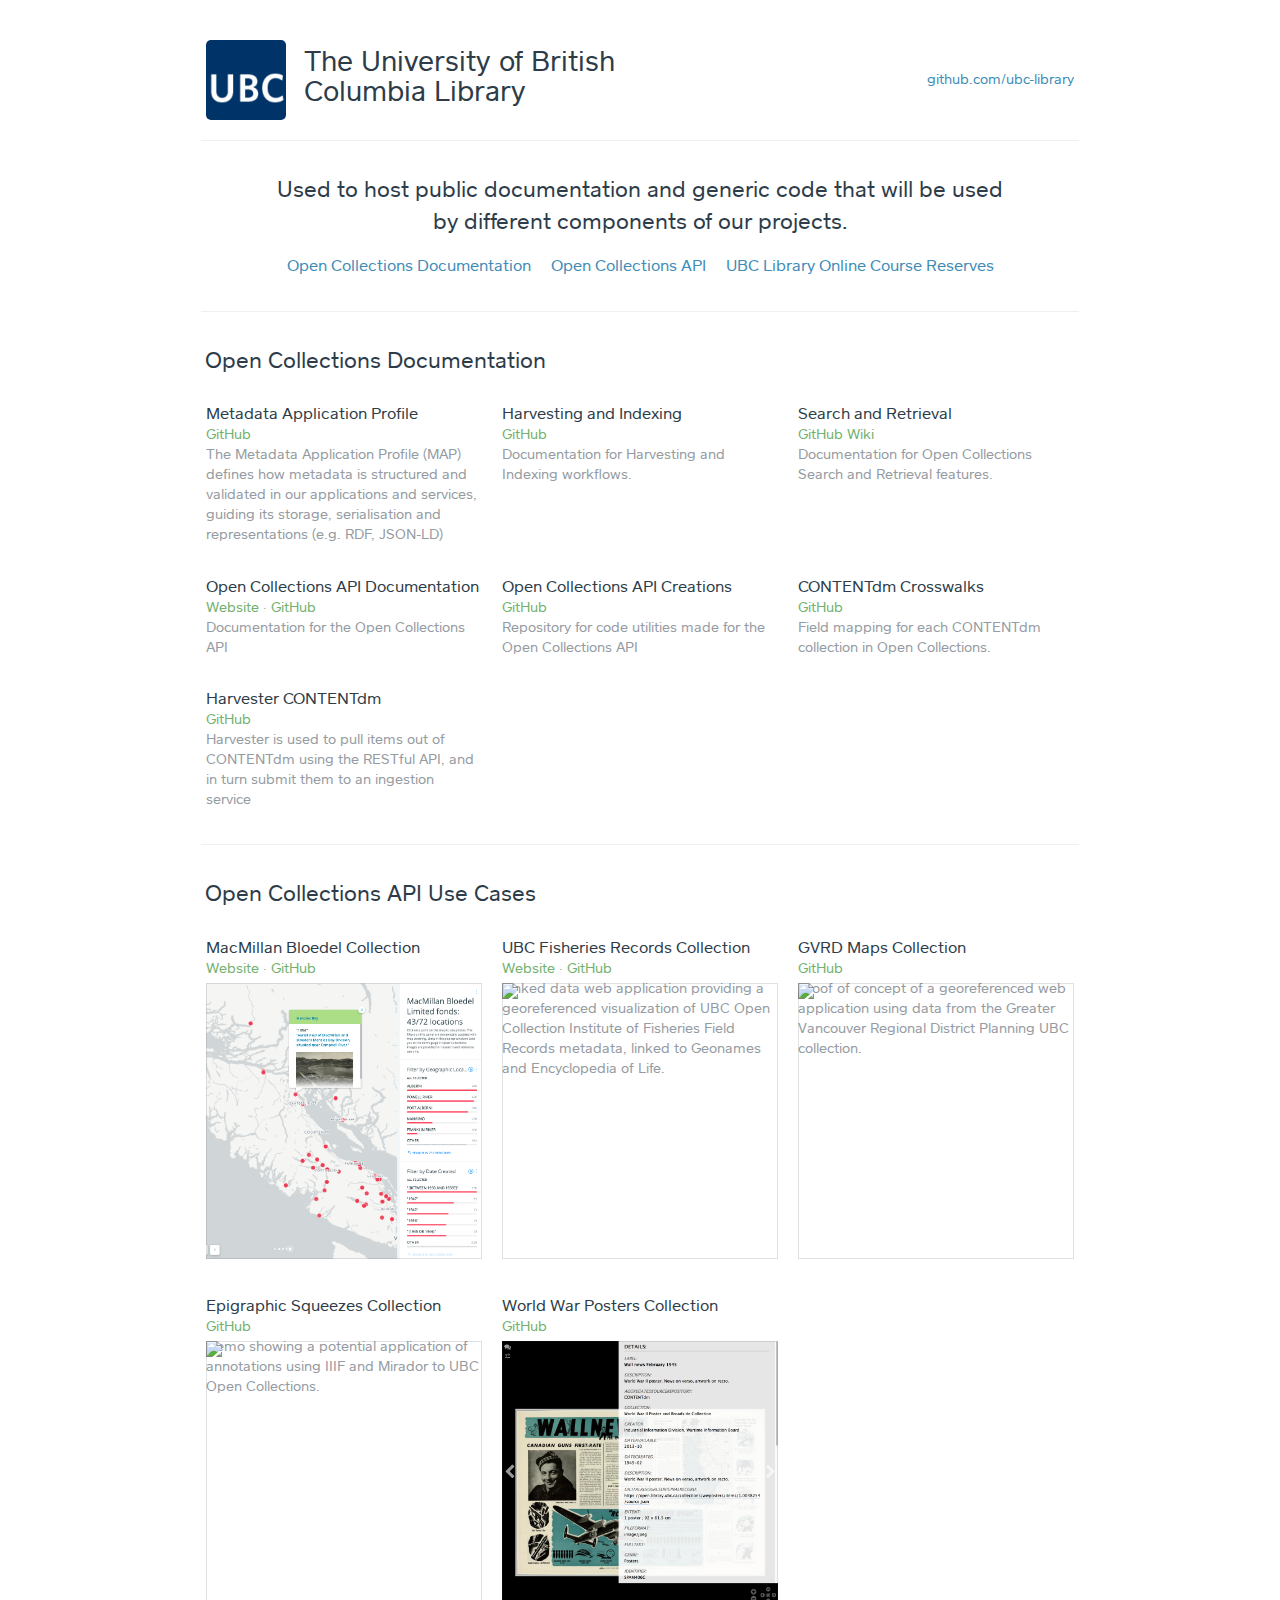
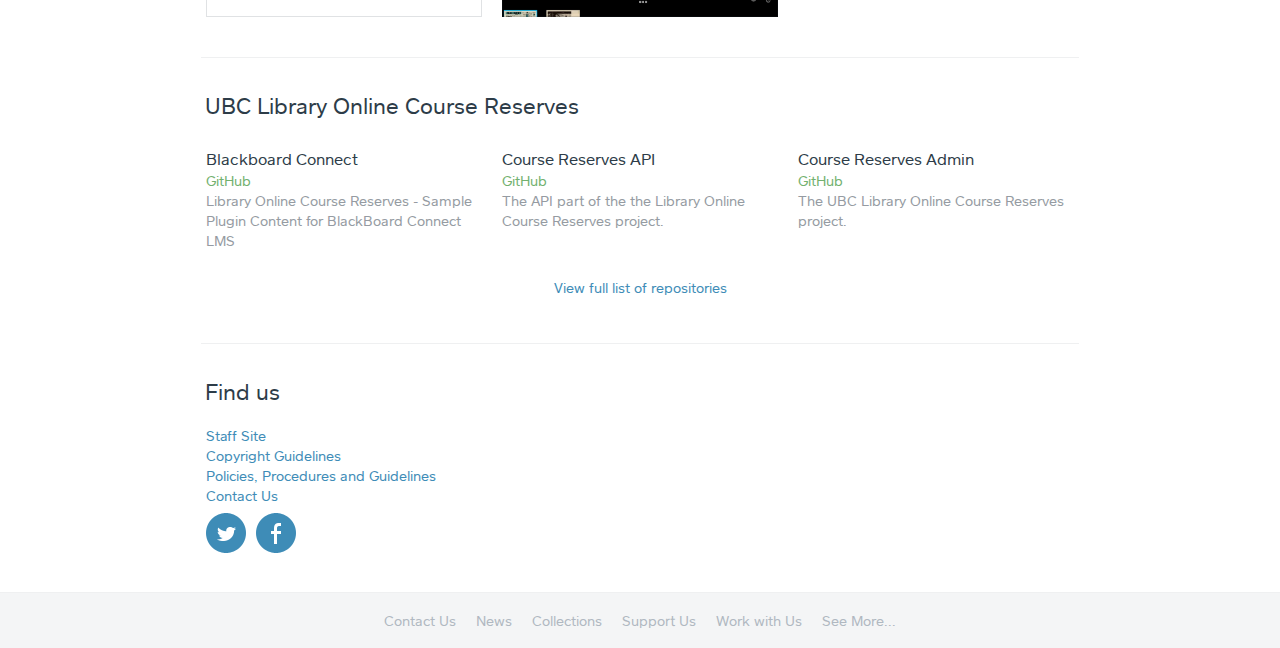
==== index.html @ 0a6aee3f "update github wiki" ====
<!DOCTYPE html>
<!-- Style from https://github.com/square/square.github.io -->
<html>
  <head>
    <meta charset="utf-8">
    <title>The University of British Columbia Library</title>
    <meta name="viewport" content="width=device-width, initial-scale=1.0, minimum-scale=1.0, maximum-scale=1.0">

    <link href="/assets/base.css" media="screen" rel="stylesheet" type="text/css" />
    <link rel="shortcut icon" href="/assets/public/favicon.ico" />

    <script src="/assets/modernizr.js" type="text/javascript"></script>
  </head>
  <body>
    <div class="wrapper">
      <div class="profile">
        <section class="profile-masthead" id="masthead">
          <header class="profile-logo">
            <div class="profile-logo-image">
              <img alt="UBC logo " src="/images/logo.png" />
            </div>
            <div class="profile-name">
              <h1>The University of British Columbia Library</h1>
            </div>
          </header>
          <aside class="profile-summary">
            <div class="summary-location summary-module">
              <a href="https://github.com/ubc-library">github.com/ubc-library</a>
            </div>
          </aside>
        </section>

        <section class="profile-content" id="content">

          <div class="profile-description">
            <p>Used to host public documentation and generic code that will be used by different components of our projects.</p>
          </div>

          <article class="profile-menu" id="menu">
            <nav class="menu-navigation">
              <ul class="menu-navigation-list">
                <li class="menu-navigation-list-item"><a href="#oc_docs">Open Collections Documentation</a></li>
                <li class="menu-navigation-list-item"><a href="#oc_api">Open Collections API</a></li>
                <li class="menu-navigation-list-item"><a href="#course_reserv">UBC Library Online Course Reserves</a></li>
              </ul>
            </nav>

            <div id="oc_docs" class="menu-category">
              <h3 class="menu-category-name">Open Collections Documentation</h3>
              <ol class="menu-category-list">
              <li class="menu-item">
                <div class="menu-item-info">
                  <h4 class="menu-item-name">Metadata Application Profile</h4>
                  <span class="menu-item-price"><a href="https://github.com/ubc-library/metadata-application-profile" target="_blank">GitHub</a></span>
                  <p class="menu-item-description">The Metadata Application Profile (MAP) defines how metadata is structured and validated in our applications and services, guiding its storage, serialisation and representations (e.g. RDF, JSON-LD)</p>
                </div>
              </li>
              <li class="menu-item">
                <div class="menu-item-info">
                  <h4 class="menu-item-name">Harvesting and Indexing</h4>
                  <span class="menu-item-price"><a href="https://github.com/ubc-library/open-collections-harvesting-indexing-docs" target="_blank">GitHub</a></span>
                  <p class="menu-item-description">Documentation for Harvesting and Indexing workflows.</p>
                </div>
              </li>
              <li class="menu-item">
                <div class="menu-item-info">
                  <h4 class="menu-item-name">Search and Retrieval</h4>
                  <span class="menu-item-price"><a href="https://github.com/ubc-library/open-collections-search-retrieval-docs/wiki" target="_blank">GitHub Wiki</a></span>
                  <p class="menu-item-description">Documentation for Open Collections Search and Retrieval features.</p>
                </div>
                </li>
                <li class="menu-item">
                  <div class="menu-item-info">
                    <h4 class="menu-item-name">Open Collections API Documentation</h4>
                    <span class="menu-item-price"><a href="https://open.library.ubc.ca/docs" target="_blank">Website</a> &middot; <a href="https://github.com/ubc-library/docs-open-collections-api" target="_blank">GitHub</a></span>
                    <p class="menu-item-description">Documentation for the Open Collections API</p>
                  </div>
                </li>
                <li class="menu-item">
                  <div class="menu-item-info">
                    <h4 class="menu-item-name">Open Collections API Creations</h4>
                    <span class="menu-item-price"><a href="https://github.com/ubc-library/open-collections-api-creations" target="_blank">GitHub</a></span>
                    <p class="menu-item-description">Repository for code utilities made for the Open Collections API</p>
                  </div>
                </li>
                <li class="menu-item">
                  <div class="menu-item-info">
                    <h4 class="menu-item-name">CONTENTdm Crosswalks</h4>
                    <span class="menu-item-price"><a href="https://github.com/ubc-library/harvester-contentdm-crosswalks" target="_blank">GitHub</a></span>
                    <p class="menu-item-description">Field mapping for each CONTENTdm collection in Open Collections.</p>
                  </div>
                  </li>
                <li class="menu-item">
                  <div class="menu-item-info">
                    <h4 class="menu-item-name">Harvester CONTENTdm</h4>
                    <span class="menu-item-price"><a href="https://github.com/ubc-library/harvester-contentdm" target="_blank">GitHub</a></span>
                    <p class="menu-item-description">Harvester is used to pull items out of CONTENTdm using the RESTful API, and in turn submit them to an ingestion service</p>
                  </div>
                  </li>
              </ol>
            </div>
            <div id="oc_api" class="menu-category">
              <h3 class="menu-category-name">Open Collections API Use Cases</h3>
              <ol class="menu-category-list has-images">
                <li class="menu-item">
                  <div class="menu-item-info">
                    <h4 class="menu-item-name">MacMillan Bloedel Collection</h4>
                    <span class="menu-item-price"><a href="https://carolamigo.carto.com/builder/881d9644-0439-4131-ad92-c16bcb1e2608/embed" target="_blank">Website</a> &middot; <a href="https://github.com/ubc-library/open-collections-api-case-macmillan" target="_blank">GitHub</a></span>
                    <p class="menu-item-description">Linked data web application providing a georeferenced visualization of UBC Open Collection MacMillan Bloedel metadata, linked to Geonames.</p>
                  </div>
                  <div class="menu-item-image has-meta-content">
                      <img src="/images/macmillan.png" />
                  </div>
                </li>
                <li class="menu-item">
                  <div class="menu-item-info">
                    <h4 class="menu-item-name">UBC Fisheries Records Collection</h4>
                    <span class="menu-item-price"><a href="https://carolamigo.carto.com/builder/df748d01-2fc8-424b-ae46-dfd834b200a0/embed" target="_blank">Website</a> &middot; <a href="https://github.com/ubc-library/open-collections-api-case-fisheries" target="_blank">GitHub</a></span>
                    <p class="menu-item-description">Linked data web application providing a georeferenced visualization of UBC Open Collection Institute of Fisheries Field Records metadata, linked to Geonames and Encyclopedia of Life.</p>
                  </div>
                    <div class="menu-item-image has-meta-content">
                        <img src="/images/fisheries.png" />
                    </div>
                </li>
                <li class="menu-item">
                  <div class="menu-item-info">
                    <h4 class="menu-item-name">GVRD Maps Collection</h4>
                    <span class="menu-item-price"><a href="https://github.com/ubc-library/open-collections-api-case-gvrd_maps" target="_blank">GitHub</a></span>
                    <p class="menu-item-description">Proof of concept of a georeferenced web application using data from the Greater Vancouver Regional District Planning UBC collection.</p>
                  </div>
                  <div class="menu-item-image has-meta-content">
                      <img src="/images/gvrd_maps.png" />
                  </div>
                </li>
                <li class="menu-item">
                  <div class="menu-item-info">
                    <h4 class="menu-item-name">Epigraphic Squeezes Collection</h4>
                    <span class="menu-item-price"><a href="https://github.com/ubc-library/open-collections-api-case-epigraphic" target="_blank">GitHub</a></span>
                    <p class="menu-item-description">Demo showing a potential application of annotations using IIIF and Mirador to UBC Open Collections.</p>
                  </div>
                  <div class="menu-item-image has-meta-content">
                      <img src="/images/epigraphic.png" />
                  </div>
                </li>
                <li class="menu-item">
                  <div class="menu-item-info">
                    <h4 class="menu-item-name">World War Posters Collection</h4>
                    <span class="menu-item-price"><a href="https://github.com/ubc-library/open-collections-api-case-wwposters" target="_blank">GitHub</a></span>
                    <p class="menu-item-description">Demo integrating the collections from World Digital Library (which contains collections from Library of Congress, British Library, among others), University of Washington and University of British Columbia, using IIIF and Mirador viewer.</p>
                  </div>
                  <div class="menu-item-image has-meta-content">
                      <img src="/images/mirador_WW_02.png" />
                  </div>
                </li>
              </ol>
            </div>
            <div id="course_reserv" class="menu-category">
              <h3 class="menu-category-name">UBC Library Online Course Reserves</h3>
              <ol class="menu-category-list">
              <li class="menu-item">
                <div class="menu-item-info">
                  <h4 class="menu-item-name">Blackboard Connect</h4>
                  <span class="menu-item-price"><a href="https://github.com/ubc-library/course-reserves-blackboard-connect" target="_blank">GitHub</a></span>
                  <p class="menu-item-description">Library Online Course Reserves - Sample Plugin Content for BlackBoard Connect LMS</p>
                </div>
              </li>
              <li class="menu-item">
                <div class="menu-item-info">
                  <h4 class="menu-item-name">Course Reserves API</h4>
                  <span class="menu-item-price"><a href="https://github.com/ubc-library/course-reserves-api" target="_blank">GitHub</a></span>
                  <p class="menu-item-description">The API part of the the Library Online Course Reserves project.</p>
                </div>
              </li>
              <li class="menu-item">
                <div class="menu-item-info">
                  <h4 class="menu-item-name">Course Reserves Admin</h4>
                  <span class="menu-item-price"><a href="https://github.com/ubc-library/course-reserves-admin" target="_blank">GitHub</a></span>
                  <p class="menu-item-description">The UBC Library Online Course Reserves project.</p>
                </div>
              </li>
              </ol>
            </div>

            <a id="btn-view-full-menu" class="btn-view-full-menu" href="https://github.com/ubc-library">View full list of repositories</a>
          </article>

          <section class="profile-modules" id="modules">
            <ul class='twitter-columns'>
                <li class="profile-module">
                <h2 class="module-name">Find us</h2>
                <ul class="module-list">
                  <li><a href="https://confluence.it.ubc.ca/display/LIBRARY">Staff Site</a></li>
  			          <li><a href="http://copyright.ubc.ca/">Copyright Guidelines</a></li>
  			          <li><a href="http://about.library.ubc.ca/policies/">Policies, Procedures and Guidelines</a></li>
  			          <li><a href="http://about.library.ubc.ca/contact-us/">Contact Us</a></li>
                  <li class="module-social">
                    <a href="http://twitter.com/ubclibrary" target="_blank"><i class="icon-twitter"></i></a>
                    <a href="http://www.facebook.com/#!/UBCLibrary" target="_blank"><i class="icon-facebook"></i></a>
                  </li>
                </ul>
              </li>
            </ul>
          </section>
        </section>
      </div>
    </div>

    <footer class="footer">
      <nav class="footer-navigation">
        <ul class="footer-navigation-list">
          <li class="footer-navigation-item"><a href="http://about.library.ubc.ca/contact-us/">Contact Us</a></li>
          <li class="footer-navigation-item"><a href="http://about.library.ubc.ca/news/">News</a></li>
          <li class="footer-navigation-item"><a href="http://collections.library.ubc.ca">Collections</a></li>
          <li class="footer-navigation-item"><a href="http://support.library.ubc.ca">Support Us</a></li>
          <li class="footer-navigation-item"><a href="http://about.library.ubc.ca/work-with-us/">Work with Us</a></li>
          <li class="footer-navigation-item"><a href="http://about.library.ubc.ca/" class="track">See More...</a></li>
        </ul>
      </nav>
    </footer>

    <script type="text/javascript">
      if(window == window.top) document.body.style.display = "block"; else window.top.location = window.location;

      var _gaq = _gaq || [];
      _gaq.push(['_setAccount', 'UA-40704740-1']);
      _gaq.push(['_trackPageview']);

      (function() {
        var ga = document.createElement('script'); ga.type = 'text/javascript'; ga.async = true;
        ga.src = ('https:' == document.location.protocol ? 'https://ssl' : 'http://www') + '.google-analytics.com/ga.js';
        var s = document.getElementsByTagName('script')[0]; s.parentNode.insertBefore(ga, s);
      })();

    </script>
  </body>
</html>
---- assets/base.css ----
html,body,div,span,applet,object,iframe,h1,h2,h3,h4,h5,h6,p,blockquote,pre,a,abbr,acronym,address,big,cite,code,del,dfn,em,img,ins,kbd,q,s,samp,small,strike,strong,sub,sup,tt,var,b,u,i,center,dl,dt,dd,ol,ul,li,fieldset,form,label,legend,table,caption,tbody,tfoot,thead,tr,th,td,article,aside,canvas,details,embed,figure,figcaption,footer,header,hgroup,menu,nav,output,ruby,section,summary,time,mark,audio,video{margin:0;padding:0;border:0;font:inherit;font-size:100%;vertical-align:baseline}html{line-height:1}ol,ul{list-style:none}table{border-collapse:collapse;border-spacing:0}caption,th,td{text-align:left;font-weight:normal;vertical-align:middle}q,blockquote{quotes:none}q:before,q:after,blockquote:before,blockquote:after{content:"";content:none}a img{border:0}article,aside,details,figcaption,figure,footer,header,hgroup,menu,nav,section,summary{display:block}@font-face{font-family:"SQMarket";src:url("/fonts/sqmarket-bold.eot");src:url("/fonts/sqmarket-bold.eot?#iefix") format("eot"),url("/fonts/sqmarket-bold.woff") format("woff"),url("/fonts/sqmarket-bold.ttf") format("truetype");font-weight:500;font-style:normal}@font-face{font-family:"SQMarket";src:url("/fonts/sqmarket-bold.eot");src:url("/fonts/sqmarket-bold.eot?#iefix") format("eot"),url("/fonts/sqmarket-bold.woff") format("woff"),url("/fonts/sqmarket-bold.ttf") format("truetype");font-weight:bold;font-style:normal}@font-face{font-family:"SQMarket";src:url("/fonts/sqmarket-bolditalic.eot");src:url("/fonts/sqmarket-bolditalic.eot?#iefix") format("eot"),url("/fonts/sqmarket-bolditalic.woff") format("woff"),url("/fonts/sqmarket-bolditalic.ttf") format("truetype");font-weight:500;font-style:italic}@font-face{font-family:"SQMarket";src:url("/fonts/sqmarket-bolditalic.eot");src:url("/fonts/sqmarket-bolditalic.eot?#iefix") format("eot"),url("/fonts/sqmarket-bolditalic.woff") format("woff"),url("/fonts/sqmarket-bolditalic.ttf") format("truetype");font-weight:bold;font-style:italic}@font-face{font-family:"SQMarket";src:url("/fonts/sqmarket-light.eot");src:url("/fonts/sqmarket-light.eot?#iefix") format("eot"),url("/fonts/sqmarket-light.woff") format("woff"),url("/fonts/sqmarket-light.ttf") format("truetype");font-weight:200;font-style:normal}@font-face{font-family:"SQMarket";src:url("/fonts/sqmarket-lightitalic.eot");src:url("/fonts/sqmarket-lightitalic.eot?#iefix") format("eot"),url("/fonts/sqmarket-lightitalic.woff") format("woff"),url("/fonts/sqmarket-lightitalic.ttf") format("truetype");font-weight:200;font-style:italic}@font-face{font-family:"SQMarket";src:url("/fonts/sqmarket-medium.eot");src:url("/fonts/sqmarket-medium.eot?#iefix") format("eot"),url("/fonts/sqmarket-medium.woff") format("woff"),url("/fonts/sqmarket-medium.ttf") format("truetype");font-weight:400;font-style:normal}@font-face{font-family:"SQMarket";src:url("/fonts/sqmarket-mediumitalic.eot");src:url("/fonts/sqmarket-mediumitalic.eot?#iefix") format("eot"),url("/fonts/sqmarket-mediumitalic.woff") format("woff"),url("/fonts/sqmarket-mediumitalic.ttf") format("truetype");font-weight:400;font-style:italic}@font-face{font-family:"SQMarket";src:url("/fonts/sqmarket-regular.eot");src:url("/fonts/sqmarket-regular.eot?#iefix") format("eot"),url("/fonts/sqmarket-regular.woff") format("woff"),url("/fonts/sqmarket-regular.ttf") format("truetype");font-weight:300;font-style:normal}@font-face{font-family:"SQMarket";src:url("/fonts/sqmarket-regular.eot");src:url("/fonts/sqmarket-regular.eot?#iefix") format("eot"),url("/fonts/sqmarket-regular.woff") format("woff"),url("/fonts/sqmarket-regular.ttf") format("truetype");font-weight:normal;font-style:normal}@font-face{font-family:"SQMarket";src:url("/fonts/sqmarket-regularitalic.eot");src:url("/fonts/sqmarket-regularitalic.eot?#iefix") format("eot"),url("/fonts/sqmarket-regularitalic.woff") format("woff"),url("/fonts/sqmarket-regularitalic.ttf") format("truetype");font-weight:300;font-style:italic}@font-face{font-family:"SQMarket";src:url("/fonts/sqmarket-regularitalic.eot");src:url("/fonts/sqmarket-regularitalic.eot?#iefix") format("eot"),url("/fonts/sqmarket-regularitalic.woff") format("woff"),url("/fonts/sqmarket-regularitalic.ttf") format("truetype");font-weight:normal;font-style:italic}.directory-icons-sprite,.logo:after,.logo h1,.search-field:before,.focus .search-field:before,.half .search-location-button,.half .search-location-button:hover,.half .search-location-button:focus,.full .search-location-button,.full .search-location-button.location-expanded:hover,.full .search-location-button.location-expanded:focus,.full .search-location-button.location-on,.search-swap-button,.navigation-picture,.navigation-picture:hover,.navigation-picture:focus,.navigation-picture:active,.icon-square-footer,.icon-mobile-merchant,.icon-left-arrow,.icon-right-arrow{background:url(/assets/sprites/directory-icons-sprite.png) no-repeat}.profile-icons-sprite,.icon-twitter,.icon-facebook,.reward-punch-card:before,.reward-cash:before,.reward-percent:before,.icon-image-previous,.icon-image-next,.profile-image-dot,.profile-image-dot:hover,.profile-image-dot:focus,.profile-image-dot.current{background:url(/assets/sprites/profile-icons-sprite.png) no-repeat}*{-webkit-box-sizing:border-box;-moz-box-sizing:border-box;box-sizing:border-box}html{background:#f4f5f6;height:100%;min-width:320px}body{background:#fff;*zoom:1;color:#2d3c48;font:14px "SQMarket","Helvetica Neue",sans-serif;line-height:20px;width:100%;-webkit-font-smoothing:antialiased}body:before,body:after{content:"";display:table}body:after{clear:both;display:none}body.modal{overflow-y:hidden}a{color:#3e8cb7;text-decoration:none}button,input,textarea{font:inherit}p{margin:0}.header{background:#f8f8f8;-webkit-box-shadow:0 1px rgba(45,60,72,0.1);-moz-box-shadow:0 1px rgba(45,60,72,0.1);box-shadow:0 1px rgba(45,60,72,0.1);padding:10px;position:relative;width:100%;z-index:2}.logo{height:30px;position:relative;vertical-align:top;width:30px}.logo:after{background-position:0 0;height:26px;width:84px;content:"";position:absolute;left:38px;top:6px}.logo h1{background-position:0 -116px;height:30px;width:30px;height:30px;overflow:hidden;text-indent:-99999em}.wrapper{font-size:1.14286em;line-height:1.25em;background-position:center top;background-repeat:repeat-y;height:100%;margin:0 auto;min-height:511px}.footer{background:#f4f5f6;border-top:1px solid #eff0f1;width:100%}.footer-navigation{color:#b0b8c1;margin:0 auto;padding-top:1.35714em;padding-bottom:1.14286em;text-align:center}.icon-square-footer{background-position:0 -146px;height:23px;width:23px;display:inline-block;margin-bottom:.35714em;position:relative}.footer-navigation-item{display:inline-block;margin-left:16px;position:relative}.footer-navigation-item:before{position:absolute;left:-12px}.footer-navigation-item:first-child{margin-left:0}.footer-navigation-item a{color:#b0b8c1;-webkit-transition:color .3s ease;-moz-transition:color .3s ease;-o-transition:color .3s ease;transition:color .3s ease}.footer-navigation-item a:hover{color:#3e8cb7}.copyright{white-space:nowrap}.hidden{display:none;border:0}::-moz-selection{background:#cdd0d4;text-shadow:none}::selection{background:#cdd0d4;text-shadow:none}@-webkit-viewport{width:device-width}@-moz-viewport{width:device-width}@-ms-viewport{width:device-width}@-o-viewport{width:device-width}@viewport{width:device-width}.logo h1,.icon-twitter,.icon-facebook{display:inline-block;vertical-align:middle}.menu-category-name,.homepage-section-name,.module-name{font-size:1.57143em;line-height:1.18182em;color:#2d3c48;font-weight:300;position:relative;left:-1px}.icon-twitter{background-position:0 -42px;height:40px;width:40px}.icon-facebook{background-position:0 -82px;height:40px;width:40px}.icon-gplus{background: url('/images/gplus.png') no-repeat;height: 40px;width: 40px;display: inline-block;vertical-align: middle;}.profile{font-size:.875em;line-height:1.42857em}.profile-content{*zoom:1;clear:both;position:relative}.profile-content:before,.profile-content:after{content:"";display:table}.profile-content:after{clear:both}.profile-masthead{float:left;padding-top:2.85714em;padding-bottom:.92857em;width:100%}.profile-logo{*zoom:1;min-height:80px;position:relative}.profile-logo:before,.profile-logo:after{content:"";display:table}.profile-logo:after{clear:both}.profile-logo img{-webkit-border-radius:5px;-moz-border-radius:5px;-ms-border-radius:5px;-o-border-radius:5px;border-radius:5px;display:inline-block;height:80px;text-decoration:none;vertical-align:middle;width:80px}.profile-logo [data-picture]{float:left}.profile-logo-image{float:left;height:80px;margin-bottom:.5em;margin-left:auto;margin-right:auto;width:80px}.profile-name{font-size:2em;line-height:2.57143em;-webkit-box-orient:vertical;-moz-box-orient:vertical;-ms-box-orient:vertical;box-orient:vertical;-webkit-box-pack:center;-moz-box-pack:center;-ms-box-pack:center;box-pack:center;display:-webkit-box;display:-moz-box;display:-ms-box;display:box;font-weight:300;min-height:2.57143em;margin-left:98px;margin-top:.03571em}.profile-name h1{line-height:1.07143em;display:inline-block;vertical-align:middle}.profile-summary{text-align:right}.profile-summary address{overflow:hidden;text-transform:capitalize}.profile-summary ul{list-style:none;margin:0;padding:0}.profile-summary .address-state{text-transform:uppercase}.summary-module{overflow:hidden}.summary-module:first-child{margin-top:0}.summary-module a{display:block}.summary-distance{display:inline-block;text-transform:lowercase}.summary-address{display:inline;text-transform:none}.summary-module .summary-address span{white-space:nowrap}.summary-hours a{white-space:nowrap}.summary-phone{color:#959ba2}.address-street{text-transform:capitalize}.address-city{text-transform:capitalize}.address-state{text-transform:uppercase}.profile-image{-webkit-user-select:none;-moz-user-select:none;user-select:none}.profile-image:hover ~ .profile-image-dots{opacity:1;-webkit-transition:opacity .3s ease;-moz-transition:opacity .3s ease;-o-transition:opacity .3s ease;transition:opacity .3s ease}.profile-content>.profile-image{background-color:#676e75;margin-bottom:2.35714em;overflow:hidden;position:relative;text-align:center;width:100%}.profile-content>.profile-image.swipe{visibility:hidden}.profile-content>.profile-image:before{-webkit-box-shadow:inset 0 0 0 1px rgba(45,60,72,0.15);-moz-box-shadow:inset 0 0 0 1px rgba(45,60,72,0.15);box-shadow:inset 0 0 0 1px rgba(45,60,72,0.15);content:"";pointer-events:none;position:absolute;left:0;top:0;z-index:1}.profile-content>.profile-image img{display:block;max-width:100%}.ie .profile-content>.profile-image img{width:100%}.profile-image ~ .profile-description:before{content:none;display:none}.profile-image-wrapper{line-height:0;display:block;letter-spacing:-0.3em;-webkit-transition:-webkit-transform .3s ease;-moz-transition:-moz-transform .3s ease;-o-transition:-o-transform .3s ease;transition:transform .3s ease;-webkit-user-select:none;-moz-user-select:none;user-select:none;white-space:nowrap}.swipe .profile-image-wrapper{overflow:hidden;position:relative}.merchant-image{display:inline-block;letter-spacing:normal;position:relative;-webkit-user-select:none;-moz-user-select:none;user-select:none;width:100%}.swipe .merchant-image{float:left}.merchant-image:first-child:before{content:none;display:none}.merchant-image:before{-webkit-box-shadow:inset 1px 0 rgba(45,60,72,0.15);-moz-box-shadow:inset 1px 0 rgba(45,60,72,0.15);box-shadow:inset 1px 0 rgba(45,60,72,0.15);content:"";height:100%;position:absolute;top:0;left:0;width:1px}.profile-image-controls{opacity:0;-webkit-transition:opacity .3s ease;-moz-transition:opacity .3s ease;-o-transition:opacity .3s ease;transition:opacity .3s ease}.profile-image:hover .profile-image-controls,.profile-image.hover .profile-image-controls{opacity:1;-webkit-transition:opacity .3s ease;-moz-transition:opacity .3s ease;-o-transition:opacity .3s ease;transition:opacity .3s ease}.profile-image-pagination{cursor:pointer;position:absolute;top:0;width:61px;z-index:3}.profile-image-next{right:0}.profile-image-previous{left:0}.icon-image-previous{background-position:0 -234px;height:44px;width:25px;position:absolute;left:18px}.icon-image-next{background-position:0 -190px;height:44px;width:25px;position:absolute;right:18px}.profile-image-dots{letter-spacing:-0.3em;margin-top:-4.07143em;opacity:0;pointer-events:none;position:absolute;text-align:center;-webkit-transition:opacity .3s ease;-moz-transition:opacity .3s ease;-o-transition:opacity .3s ease;transition:opacity .3s ease;-webkit-user-select:none;-moz-user-select:none;user-select:none;width:100%}.profile-image-dots:hover{opacity:1;-webkit-transition:opacity .3s ease;-moz-transition:opacity .3s ease;-o-transition:opacity .3s ease;transition:opacity .3s ease}.profile-image-dots li{display:inline-block;letter-spacing:normal}.profile-image-dot{background-position:0 -287px;height:9px;width:9px;cursor:pointer;display:inline-block;margin-left:3px;pointer-events:auto}.profile-image-dot:hover,.profile-image-dot:focus,.profile-image-dot.current{background-position:0 -296px;height:9px;width:9px}.profile-description{padding-bottom:.64286em;text-align:center}.profile-description:before{border-top:1px solid #eff0f1;content:"";display:block;margin:0 -5px;padding-top:2.35714em;position:relative}.profile-description p{font-size:1.57143em;line-height:1.45455em;font-weight:300;margin:0 auto}.menu-navigation{margin-top:.5em;margin-bottom:1.28571em;text-align:center}.menu-navigation-list{margin:0 auto}.menu-navigation-list-item{font-size:1.14286em;line-height:1.5em;display:inline-block;margin-left:16px;position:relative}.menu-navigation-list-item:first-child{margin-left:0}.menu-navigation-list-item:first-child:before{content:""}.menu-category{*zoom:1;position:relative}.menu-category:before,.menu-category:after{content:"";display:table}.menu-category:after{clear:both}.menu-category:first-of-type:only-child{margin-top:1.64286em}.menu-category:first-of-type:only-child:before{padding-bottom:2.5em}.menu-category:first-of-type:not(:only-child){padding-top:3em}.menu-category:first-of-type:before{border-top:1px solid #eff0f1;content:"";display:block;margin:0 -5px;padding-bottom:.64286em;position:relative;top:-27px}.menu-category:only-child{margin-top:-0.5em;padding-bottom:.92857em}.menu-category:not(:first-of-type):before{border-top:1px solid #eff0f1;content:"";display:block;margin:0 -5px;padding-bottom:2.57143em;position:relative}.menu-category:not(:only-of-type){padding-bottom:.92857em}.menu-category.hide{display:none}.menu-category-list{float:left;width:100%}.menu-category-list:first-of-type{margin-top:-0.28571em}.menu-category-list:first-of-type.has-images{margin-top:.71429em}.menu-category-list:last-of-type:not(:only-child){margin-bottom:1.5em}.menu-category-list:last-of-type:not(:only-child).has-images{margin-bottom:1.85714em}.menu-category-list.has-images+.menu-category-list{margin-top:.35714em}.menu-category:only-child .menu-category-list:first-child{margin-top:-1.28571em}.menu-category-name,.homepage-section-name{margin-bottom:.14286em}.menu-item{margin-top:2.14286em;position:relative}.menu-item:hover .menu-item-image:before,.menu-item:hover .menu-item-image img{opacity:.7}.menu-item:hover .has-meta-content:before,.menu-item:hover .has-meta-content img{opacity:0}.menu-item-image:before{-webkit-box-shadow:inset 0 0 0 1px rgba(45,60,72,0.15);-moz-box-shadow:inset 0 0 0 1px rgba(45,60,72,0.15);box-shadow:inset 0 0 0 1px rgba(45,60,72,0.15);content:"";position:absolute;top:46px;width:100%;z-index:1}.menu-item-image img{max-width:100%;position:absolute;top:46px;-webkit-transition:opacity .3s ease;-moz-transition:opacity .3s ease;-o-transition:opacity .3s ease;transition:opacity .3s ease}.menu-item-image.image-error:before{background:#f2f2f2 url(/assets/public/broken-image.png) center 51% no-repeat;-webkit-border-radius:0;-moz-border-radius:0;-ms-border-radius:0;-o-border-radius:0;border-radius:0}.menu-item-info{width:100%}.has-images .menu-item:hover .menu-item-info{height:276px;top:0}.menu-item-name{font-size:1.14286em;line-height:1.25em;margin-top:.07143em;margin-bottom:.07143em;overflow:hidden;text-overflow:ellipsis;width:100%}.has-images .menu-item:hover .menu-item-name{white-space:normal}.has-images .menu-item-name+.menu-item-description,.has-images .menu-item-name+.business-info-address,.has-images .menu-item-name+.business-bio{text-overflow:ellipsis}.has-images .menu-item:hover .menu-item-name+.menu-item-description,.has-images .menu-item:hover .menu-item-name+.business-info-address,.has-images .menu-item:hover .menu-item-name+.business-bio{white-space:normal}.menu-item-description,.business-info-address,.business-bio{color:#959ba2}.has-images .menu-item-description,.has-images .business-info-address,.has-images .business-bio{overflow:hidden}.menu-item-price{color:#72b16e;display:block}.menu-item-variations .menu-item-price{display:inline-block}.has-images .menu-item:hover .menu-item-price{display:inline-block}.menu-item-price-range{color:#72b16e}.menu-item-price a,.menu-item-price-range a{color:#72b16e}.menu-item-variations{margin-top:.21429em}.has-images .menu-item-variations{overflow:hidden}.has-images .menu-item:hover .menu-item-variations{display:block;margin-top:0}.menu-item-variations+.menu-item-description,.menu-item-variations+.business-info-address,.menu-item-variations+.business-bio{margin-top:.14286em}.menu-item-variation{color:#959ba2;font-style:italic}.btn-view-full-menu{background:0;border:0;color:#3e8cb7;cursor:pointer;display:block;font-size:14px;margin-bottom:-2.95em;padding-top:2.64286em;padding-bottom:2.28571em;position:relative;top:-3.1em;text-align:center;width:100%;-webkit-font-smoothing:antialiased}.profile-modules{padding-top:.71429em}.profile-modules:before{border-top:1px solid #eff0f1;content:"";display:block;margin:0 -5px;padding-top:2.57143em;position:relative}.profile-module{padding-bottom:2.42857em}.profile-module:before{border-top:1px solid #eff0f1;content:"";display:block;margin:0 -5px;padding-top:2.57143em;position:relative}.profile-module:first-child:before{display:none}.twitter-columns .profile-module:nth-child(2):before{display:none}.module-name{font-weight:300}.module-list{*zoom:1;margin-top:1.5em}.module-list:before,.module-list:after{content:"";display:table}.module-list:after{clear:both}.module-list+.module-list{margin-top:0}.module-list-with-description{margin-top:1.71429em}.module-list-with-description li:not(:last-child){margin-bottom:1.35714em}.module-list-with-image{margin-top:1.71429em}.module-list-with-image li{*zoom:1;margin-bottom:.35714em}.module-list-with-image li:before,.module-list-with-image li:after{content:"";display:table}.module-list-with-image li:after{clear:both}.module-author-name{color:#959ba2}.module-thumbnail{float:left;margin:0 10px 10px 0}.module-column:last-child{text-align:right;white-space:nowrap}.module-column time{display:block}.module-hours{color:#959ba2}.module-hours-today{color:#2d3c48}.module-social{margin-top:.42857em;margin-bottom:.35714em}.module-social a:first-child{margin-right:6px}.twitter-columns .module-twitter{padding-top:0}.twitter-timeline{margin-top:1.28571em}@-moz-document url-prefix(){.profile-name{display:block}}@media only screen and (max-width:29.9375em){body{-webkit-text-size-adjust:100%;-moz-text-size-adjust:100%;-ms-text-size-adjust:100%;text-size-adjust:100%}body:after{content:"xsmall"}.header{display:table}.logo{display:table-cell;padding-right:15px}.logo:after{display:none}.wrapper{*zoom:1;max-width:276px;_width:276px;padding:0;margin-left:auto;margin-right:auto}.wrapper:after{content:"";display:table;clear:both}.footer-navigation{width:19.78571em}.profile-module{width:100%;float:left;margin-right:37.03704%;display:inline}.profile-masthead{padding-top:1.42857em;padding-bottom:1.14286em}.profile-logo-image{float:none;margin-top:.07143em;margin-bottom:1.21429em}.profile-name{line-height:0;margin-left:0;min-height:0;text-align:center}.profile-name h1{vertical-align:bottom}.profile-summary{margin-top:.07143em;text-align:left}.profile-summary address p{display:inline-block}.summary-module{width:100%;float:left;margin-right:37.03704%;display:inline;margin-top:.14286em;text-align:center}.summary-module:first-child{margin-top:0}.summary-locality{display:none}.summary-distance{color:#959ba2;display:block;pointer-events:none}.summary-address .separator{display:none}.profile-content>.profile-image{min-height:135px}.profile-content>.profile-image{margin-top:1.28571em;margin-bottom:1.21429em}.profile-content>.profile-image:before{height:136px;width:276px}.profile-image-pagination{display:none}.profile-image-dots{margin-top:-0.85714em;margin-bottom:.07143em;margin-left:0;opacity:1;position:relative;left:0}.profile-image-dot:hover,.profile-image-dot:focus,.profile-image-dot.current{background:url(/assets/sprites/profile-icons-hidpi-sprite.png) no-repeat;background-position:0 -278px;background-size:42px auto;height:9px;width:9px}.profile-description{padding-top:1.28571em;padding-bottom:.67857em}.profile-description:before{padding-top:2.5em}.profile-description p{width:100%}.profile-description p{font-size:1.14286em;line-height:1.5em}.profile-menu{margin-top:.64286em}.menu-navigation{margin-top:-0.07143em}.menu-navigation-list{width:100%}.menu-navigation-list-item{font-size:1em;line-height:1.57143em}.menu-category:first-of-type:only-child:before{top:0}.menu-category-list:first-of-type.has-images{margin-top:.5em}.menu-category-name,.homepage-section-name{margin-bottom:.14286em}.menu-item{margin-top:1.42857em}.menu-item-image:before{display:none}.menu-item-image img{display:none}.menu-item-info{min-height:21px}.has-images .menu-item-info{position:relative}.has-images .menu-item:hover .menu-item-info{height:auto}.has-images .menu-item-name+.menu-item-description,.has-images .menu-item-name+.business-info-address,.has-images .menu-item-name+.business-bio{height:auto}.has-images .menu-item-name+.menu-item-description,.has-images .menu-item-name+.business-info-address,.has-images .menu-item-name+.business-bio{white-space:normal}.has-images .menu-item:hover .menu-item-name+.menu-item-description,.has-images .menu-item:hover .menu-item-name+.business-info-address,.has-images .menu-item:hover .menu-item-name+.business-bio{height:auto}.has-images .menu-item-description,.has-images .business-info-address,.has-images .business-bio{height:auto}.menu-item-price-range{display:none}.has-images .menu-item:hover .menu-item-variations{margin-top:.21429em}.btn-view-full-menu{padding-top:2.35714em}.profile-module{padding-top:1.42857em;padding-bottom:1em}.profile-module:first-child{padding-top:1.28571em}.profile-module:last-child{padding-bottom:2.5em}.module-column{width:42.1875%;float:left;margin-right:15.625%;display:inline}.module-column:nth-child(even){float:right;margin-right:0}.module-hours .module-column:first-of-type{width:26.73267%;float:left;margin-right:9.90099%;display:inline}.module-hours .module-column:last-of-type{width:63.36634%;float:left;margin-right:9.90099%;display:inline}.module-hours .module-column:last-of-type:last-child{float:right;margin-right:0}.twitter-columns .module-twitter{min-height:673px}.twitter-columns .module-twitter{min-width:276px}}@media screen and (min-width:30em) and (max-width:37.4375em){body{-webkit-text-size-adjust:100%;-moz-text-size-adjust:100%;-ms-text-size-adjust:100%;text-size-adjust:100%}body:after{content:"small"}.header{display:table}.logo{display:table-cell;padding-right:15px}.logo:after{display:none}.wrapper{*zoom:1;max-width:424px;_width:424px;padding:0;margin-left:auto;margin-right:auto}.wrapper:after{content:"";display:table;clear:both}.footer-navigation{width:30.35714em}.menu-item,.business{width:47.64151%;float:left;margin-right:4.71698%;display:inline}.has-images .menu-item,.has-images .business{margin-top:2.5em}.menu-item:nth-child(2n),.business:nth-child(2n){float:right;margin-right:0}.menu-item:nth-child(2n+1),.business:nth-child(2n+1){clear:both}.profile-module{width:100%;float:left;margin-right:22.22222%;display:inline}.profile-module:nth-child(even){float:right;margin-right:0}.twitter-columns .profile-module{width:100%;float:left;margin-right:22.22222%;display:inline}.profile-masthead{padding-top:1.42857em;padding-bottom:1.14286em}.profile-logo-image{float:none}.profile-logo-image{margin-top:.07143em;margin-bottom:1.21429em}.profile-name{margin-left:0}.profile-name{text-align:center}.profile-name{line-height:0;min-height:0}.profile-name h1{vertical-align:bottom}.profile-summary{margin-top:.07143em;text-align:left}.profile-summary address p{display:inline-block}.summary-module{width:100%;float:left;margin-right:37.03704%;display:inline;margin-top:.14286em;text-align:center}.summary-module:first-child{margin-top:0}.summary-locality{display:none}.summary-distance{color:#959ba2;display:block;pointer-events:none}.summary-address .separator{display:none}.profile-content>.profile-image{min-height:208px}.profile-content>.profile-image{margin-top:1.28571em;margin-bottom:1.21429em}.profile-content>.profile-image:before{height:208px}.profile-content>.profile-image:before{width:424px}.profile-image-pagination{display:none}.profile-image-dots{margin-top:-0.85714em;margin-bottom:.07143em;margin-left:0;opacity:1;position:relative;left:0}.profile-image-dot:hover,.profile-image-dot:focus,.profile-image-dot.current{background:url(/assets/sprites/profile-icons-hidpi-sprite.png) no-repeat;background-position:0 -278px;background-size:42px auto;height:9px;width:9px}.profile-description{padding-top:1.28571em;padding-bottom:.67857em}.profile-description:before{padding-top:2.5em}.profile-description p{width:100%}.profile-description p{font-size:1.14286em;line-height:1.5em}.profile-menu{margin-top:.64286em}.menu-navigation{margin-top:-0.14286em}.menu-navigation-list{width:100%}.menu-navigation-list-item{font-size:1em;line-height:1.57143em}.menu-category:first-of-type:only-child:before{top:-1px}.has-images .menu-item{height:249px}.has-images .menu-item{margin-top:2.48571em}.has-images .menu-item:nth-child(-n+2){margin-top:1.21429em}.menu-item-image:before{height:202px}.menu-item-info{min-height:40px}.has-images .menu-item-info{position:absolute}.has-images .menu-item:hover .menu-item-info.has-no-meta-content{height:43px}.has-images .menu-item:hover .menu-item-info.has-no-meta-content{overflow:hidden}.menu-item-name{white-space:nowrap}.has-images .menu-item-name+.menu-item-description,.has-images .menu-item-name+.business-info-address,.has-images .menu-item-name+.business-bio{height:20px}.has-images .menu-item-name+.menu-item-description,.has-images .menu-item-name+.business-info-address,.has-images .menu-item-name+.business-bio{white-space:nowrap}.has-images .menu-item:hover .menu-item-name+.menu-item-description,.has-images .menu-item:hover .menu-item-name+.business-info-address,.has-images .menu-item:hover .menu-item-name+.business-bio{height:202px}.has-images .menu-item-description,.has-images .business-info-address,.has-images .business-bio{height:202px}.has-images .menu-item-variations{display:none}.btn-view-full-menu{padding-top:2.71429em}.profile-module{padding-top:1.42857em;padding-bottom:1em}.profile-module:first-child{padding-top:0}.profile-module:last-child{padding-bottom:2.5em}.columns-3 .profile-module:nth-child(odd){clear:both}.module-column:first-child{width:27.27273%;float:left;margin-right:9.09091%;display:inline}.module-column:last-child{width:63.63636%;float:left;margin-right:9.09091%;display:inline;float:right;margin-right:0;#margin-left:-1em;display:inline}.twitter-columns .module-twitter{min-height:655px}.twitter-columns .module-twitter{min-width:424px}}@media screen and (min-width:37.5em) and (max-width:47.9375em){body:after{content:"medium"}.logo{display:inline-block}.wrapper{*zoom:1;max-width:572px;_width:572px;padding-left:0;padding-right:0;margin-left:auto;margin-right:auto}.wrapper:after{content:"";display:table;clear:both}.footer-navigation{width:40.85714em}.menu-item,.business{width:48.25175%;float:left;margin-right:3.4965%;display:inline}.has-images .menu-item,.has-images .business{margin-top:2.5em}.menu-item:nth-child(2n),.business:nth-child(2n){float:right;margin-right:0}.menu-item:nth-child(2n+1),.business:nth-child(2n+1){clear:both}.columns-1 .profile-module{width:100%;float:left;margin-right:16%;display:inline}.columns-1 .profile-module:nth-child(1n){float:right;margin-right:0}.columns-2 .profile-module{width:46.42857%;float:left;margin-right:7.14286%;display:inline}.columns-2 .profile-module:nth-child(even){float:right;margin-right:0}.columns-3 .profile-module{width:46.42857%;float:left;margin-right:7.14286%;display:inline}.columns-3 .profile-module:nth-child(even){float:right;margin-right:0}.columns-3 .profile-module .reward-punch-card,.columns-3 .profile-module .reward-first-visit{width:46.42857%;float:left;margin-right:7.14286%;display:inline}.columns-3 .profile-module .reward-punch-card:nth-child(2n),.columns-3 .profile-module .reward-first-visit:nth-child(2n){float:right;margin-right:0}.twitter-columns .profile-module{width:46.42857%;float:left;margin-right:7.14286%;display:inline}.twitter-columns .profile-module:nth-child(n+2){float:right;margin-right:0;#margin-left:-20px;display:inline}.profile-logo{width:48.25175%;float:left;margin-right:3.4965%;display:inline}.profile-summary{min-height:80px}.profile-summary{width:48.25175%;float:right;margin-right:0;#margin-left:-20px;display:inline;-webkit-box-orient:vertical;-moz-box-orient:vertical;-ms-box-orient:vertical;box-orient:vertical;-webkit-box-pack:center;-moz-box-pack:center;-ms-box-pack:center;box-pack:center;display:-webkit-box;display:-moz-box;display:-ms-box;display:box;float:none}.profile-summary address{line-height:1.28571em;margin-top:.28571em;margin-bottom:.21429em}.profile-content>.profile-image{min-height:281px}.profile-content>.profile-image:before{height:281px}.profile-content>.profile-image:before{width:572px}.profile-image-pagination{height:281px}.icon-image-previous{top:119px}.icon-image-next{top:119px}.profile-description p{width:101%}.profile-menu{margin-top:.5em}.menu-navigation{margin-top:-0.07143em;margin-bottom:1.32143em}.menu-navigation-list{width:101%}.menu-category:first-of-type:only-child:before{top:0}.has-images .menu-item{height:323px}.has-images .menu-item:nth-child(-n+2){margin-top:1.21429em}.menu-item-image:before{height:276px}.menu-item-info{min-height:40px}.has-images .menu-item-info{position:absolute}.has-images .menu-item:hover .menu-item-info.has-no-meta-content{height:43px}.has-images .menu-item:hover .menu-item-info.has-no-meta-content{overflow:hidden}.menu-item-name{white-space:nowrap}.has-images .menu-item-name+.menu-item-description,.has-images .menu-item-name+.business-info-address,.has-images .menu-item-name+.business-bio{height:20px}.has-images .menu-item-name+.menu-item-description,.has-images .menu-item-name+.business-info-address,.has-images .menu-item-name+.business-bio{white-space:nowrap}.has-images .menu-item:hover .menu-item-name+.menu-item-description,.has-images .menu-item:hover .menu-item-name+.business-info-address,.has-images .menu-item:hover .menu-item-name+.business-bio{height:276px}.has-images .menu-item-description,.has-images .business-info-address,.has-images .business-bio{height:276px}.has-images .menu-item-variations{display:none}.columns-2 .profile-module:before{display:none}.columns-3 .profile-module:first-child{width:100%;float:left;margin-right:37.03704%;display:inline}.twitter-columns .profile-module:nth-child(2):before{border-top:0}.module-column{width:46.2963%;float:left;margin-right:7.40741%;display:inline}.module-column:nth-child(even){float:right;margin-right:0}.module-hours .module-column:first-of-type{width:30.12048%;float:left;margin-right:4.81928%;display:inline}.module-hours .module-column:last-of-type{width:65.06024%;float:left;margin-right:4.81928%;display:inline}.module-hours .module-column:last-of-type:last-child{float:right;margin-right:0}.twitter-columns .module-twitter{min-height:675px}}@media screen and (min-width:48em) and (max-width:63.9375em){body:after{content:"large"}.logo{display:inline-block}.wrapper{*zoom:1;max-width:720px;_width:720px;padding-left:0;padding-right:0;margin-left:auto;margin-right:auto}.wrapper:after{content:"";display:table;clear:both}.footer-navigation{width:51.42857em}.footer-navigation-list,.copyright{white-space:nowrap}.menu-item,.business{width:31.52909%;float:left;margin-right:2.70636%;display:inline}.has-images .menu-item,.has-images .business{margin-top:2.5em}.menu-item:nth-child(3n),.business:nth-child(3n){float:right;margin-right:0}.menu-item:nth-child(3n+1),.business:nth-child(3n+1){clear:both}.columns-1 .profile-module{width:100%;float:left;margin-right:12.5%;display:inline}.columns-1 .profile-module:nth-child(n){float:right;margin-right:0}.columns-2 .profile-module{width:47.22222%;float:left;margin-right:5.55556%;display:inline}.columns-2 .profile-module:nth-child(even){float:right;margin-right:0}.columns-3 .profile-module{width:47.22222%;float:left;margin-right:5.55556%;display:inline}.columns-3 .profile-module:nth-child(even){float:right;margin-right:0}.columns-3 .profile-module .reward-punch-card,.columns-3 .profile-module .reward-first-visit{width:47.22222%;float:left;margin-right:5.55556%;display:inline}.columns-3 .profile-module .reward-punch-card:nth-child(2n),.columns-3 .profile-module .reward-first-visit:nth-child(2n){float:right;margin-right:0}.twitter-columns .profile-module{width:47.22222%;float:left;margin-right:5.55556%;display:inline}.profile-logo{width:48.61111%;float:left;margin-right:2.77778%;display:inline}.profile-summary{min-height:80px}.profile-summary{width:48.61111%;float:right;margin-right:0;#margin-left:-20px;display:inline;-webkit-box-orient:vertical;-moz-box-orient:vertical;-ms-box-orient:vertical;box-orient:vertical;-webkit-box-pack:center;-moz-box-pack:center;-ms-box-pack:center;box-pack:center;display:-webkit-box;display:-moz-box;display:-ms-box;display:box;float:none}.profile-summary address{line-height:1.28571em;margin-top:.28571em;margin-bottom:.21429em}.profile-content>.profile-image{min-height:354px}.profile-content>.profile-image:before{height:354px}.profile-content>.profile-image:before{width:720px}.profile-image-pagination{height:354px}.icon-image-previous{top:155px}.icon-image-next{top:155px}.profile-description p{width:100%}.profile-menu{margin-top:.5em}.menu-navigation-list{width:100%}.menu-category:first-of-type:only-child:before{top:-1px}.menu-category-list:first-of-type.has-images{margin-top:.64286em}.has-images .menu-item{height:272px}.has-images .menu-item{margin-top:2.57143em}.has-images .menu-item:nth-child(-n+3){margin-top:1.21429em}.menu-item-image:before{height:227px}.menu-item-info{min-height:40px}.has-images .menu-item-info{position:absolute}.has-images .menu-item:hover .menu-item-info.has-no-meta-content{height:43px}.has-images .menu-item:hover .menu-item-info.has-no-meta-content{overflow:hidden}.menu-item-name{white-space:nowrap}.has-images .menu-item-name+.menu-item-description,.has-images .menu-item-name+.business-info-address,.has-images .menu-item-name+.business-bio{height:20px}.has-images .menu-item-name+.menu-item-description,.has-images .menu-item-name+.business-info-address,.has-images .menu-item-name+.business-bio{white-space:nowrap}.has-images .menu-item:hover .menu-item-name+.menu-item-description,.has-images .menu-item:hover .menu-item-name+.business-info-address,.has-images .menu-item:hover .menu-item-name+.business-bio{height:227px}.has-images .menu-item-description,.has-images .business-info-address,.has-images .business-bio{height:227px}.has-images .menu-item-variations{display:none}.btn-view-full-menu{padding-top:2.78571em}.columns-2 .profile-module:before{display:none}.columns-3 .profile-module:first-child{width:100%;float:left;margin-right:37.03704%;display:inline}.twitter-columns .profile-module:nth-child(2):before{border-top:0}.twitter-columns .profile-module:nth-child(n+2){clear:none}.twitter-columns .profile-module:nth-child(n+2){float:left}.twitter-columns .profile-module:nth-child(n+2){margin-right:0}.module-column{width:47.05882%;float:left;margin-right:5.88235%;display:inline}.module-column:nth-child(even){float:right;margin-right:0}.twitter-columns .module-twitter{min-height:675px}.twitter-columns .module-twitter{min-width:340px}}@media screen and (min-width:64em) and (max-width:79.9375em),screen and (min-width:64em) and (max-height:68.6875em){body:after{content:"xlarge"}.logo{display:inline-block}.wrapper{*zoom:1;max-width:868px;_width:868px;padding-left:0;padding-right:0;margin-left:auto;margin-right:auto}.wrapper:after{content:"";display:table;clear:both}.footer-navigation{width:62em}.footer-navigation-list,.copyright{white-space:nowrap}.menu-item,.business{width:31.7983%;float:left;margin-right:2.30256%;display:inline}.has-images .menu-item,.has-images .business{margin-top:2.5em}.menu-item:nth-child(3n),.business:nth-child(3n){float:right;margin-right:0}.menu-item:nth-child(3n+1),.business:nth-child(3n+1){clear:both}.columns-1 .profile-module{width:100%;float:left;margin-right:11.76471%;display:inline}.columns-1 .profile-module:nth-child(1n){float:right;margin-right:0}.columns-2 .profile-module{width:47.67442%;float:left;margin-right:4.65116%;display:inline}.columns-2 .profile-module:nth-child(2n){float:right;margin-right:0}.columns-3 .profile-module{width:47.67442%;float:left;margin-right:4.65116%;display:inline}.columns-3 .profile-module:nth-child(even){float:right;margin-right:0}.columns-3 .profile-module .reward-punch-card,.columns-3 .profile-module .reward-first-visit{width:47.67442%;float:left;margin-right:4.65116%;display:inline}.columns-3 .profile-module .reward-punch-card:nth-child(2n),.columns-3 .profile-module .reward-first-visit:nth-child(2n){float:right;margin-right:0}.twitter-columns .profile-module{width:47.67442%;float:left;margin-right:4.65116%;display:inline}.twitter-columns .profile-module:nth-child(n+2){float:left;margin-right:0;clear:none}.profile-logo{width:48.84793%;float:left;margin-right:2.30415%;display:inline}.profile-summary{min-height:80px}.profile-summary{width:48.84793%;float:right;margin-right:0;#margin-left:-20px;display:inline;-webkit-box-orient:vertical;-moz-box-orient:vertical;-ms-box-orient:vertical;box-orient:vertical;-webkit-box-pack:center;-moz-box-pack:center;-ms-box-pack:center;box-pack:center;display:-webkit-box;display:-moz-box;display:-ms-box;display:box;float:none}.profile-summary address{line-height:1.28571em;margin-top:.28571em;margin-bottom:.21429em}.profile-content>.profile-image{min-height:427px}.profile-content>.profile-image:before{height:427px}.profile-content>.profile-image:before{width:868px}.profile-image-pagination{height:427px}.icon-image-previous{top:192px}.icon-image-next{top:192px}.profile-description p{width:86%}.profile-menu{margin-top:.5em}.menu-navigation-list{width:86%}.menu-category:first-of-type:only-child:before{top:-1px}.has-images .menu-item{height:323px}.has-images .menu-item:nth-child(-n+3){margin-top:1.21429em}.menu-item-image:before{height:276px}.menu-item-info{min-height:40px}.has-images .menu-item-info{position:absolute}.has-images .menu-item:hover .menu-item-info.has-no-meta-content{height:43px}.has-images .menu-item:hover .menu-item-info.has-no-meta-content{overflow:hidden}.menu-item-name{white-space:nowrap}.has-images .menu-item-name+.menu-item-description,.has-images .menu-item-name+.business-info-address,.has-images .menu-item-name+.business-bio{height:20px}.has-images .menu-item-name+.menu-item-description,.has-images .menu-item-name+.business-info-address,.has-images .menu-item-name+.business-bio{white-space:nowrap}.has-images .menu-item:hover .menu-item-name+.menu-item-description,.has-images .menu-item:hover .menu-item-name+.business-info-address,.has-images .menu-item:hover .menu-item-name+.business-bio{height:276px}.has-images .menu-item-description,.has-images .business-info-address,.has-images .business-bio{height:276px}.has-images .menu-item-variations{display:none}.columns-2 .profile-module:before{display:none}.columns-3 .profile-module:first-child{width:100%;float:left;margin-right:37.03704%;display:inline}.twitter-columns .profile-module:nth-child(2):before{border-top:0}.twitter-columns .profile-module:nth-child(n+2){clear:none}.twitter-columns .profile-module:nth-child(n+2){float:left}.twitter-columns .profile-module:nth-child(n+2){margin-right:0}.module-column{width:47.56098%;float:left;margin-right:4.87805%;display:inline}.module-column:nth-child(even){float:right;margin-right:0}.twitter-columns .module-twitter{min-height:675px}.twitter-columns .module-twitter{min-width:413px}}@media screen and (min-width:80em) and (min-height:68.75em){body:after{content:"xxlarge"}.logo{display:inline-block}.wrapper{*zoom:1;max-width:1164px;_width:1164px;padding-left:0;padding-right:0;margin-left:auto;margin-right:auto}.wrapper:after{content:"";display:table;clear:both}.footer-navigation{width:83.14286em}.footer-navigation-list,.copyright{white-space:nowrap}.menu-item,.business{width:23.71223%;float:left;margin-right:1.71703%;display:inline}.has-images .menu-item,.has-images .business{margin-top:2.5em}.menu-item:nth-child(4n),.business:nth-child(4n){float:right;margin-right:0}.menu-item:nth-child(4n+1),.business:nth-child(4n+1){clear:both}.columns-1 .profile-module{width:100%;float:left;margin-right:11.76471%;display:inline}.columns-1 .profile-module:nth-child(1n){float:right;margin-right:0}.columns-2 .profile-module{width:48.27586%;float:left;margin-right:3.44828%;display:inline}.columns-2 .profile-module:nth-child(2n){float:right;margin-right:0}.columns-3 .profile-module{width:30.90909%;float:left;margin-right:3.63636%;display:inline}.columns-3 .profile-module:nth-child(3n){float:right;margin-right:0}.twitter-columns .profile-module{width:48.27586%;float:left;margin-right:3.44828%;display:inline}.profile-logo{width:61.85567%;float:left;margin-right:1.71821%;display:inline}.profile-summary{min-height:80px}.profile-summary{width:36.42612%;float:right;margin-right:0;#margin-left:-20px;display:inline;-webkit-box-orient:vertical;-moz-box-orient:vertical;-ms-box-orient:vertical;box-orient:vertical;-webkit-box-pack:center;-moz-box-pack:center;-ms-box-pack:center;box-pack:center;display:-webkit-box;display:-moz-box;display:-ms-box;display:box;float:none}.profile-summary address{line-height:1.28571em;margin-top:.28571em;margin-bottom:.21429em}.profile-content>.profile-image{min-height:572px}.profile-content>.profile-image:before{height:572px}.profile-content>.profile-image:before{width:1164px}.profile-image-pagination{height:572px}.icon-image-previous{top:264px}.icon-image-next{top:264px}.profile-description p{width:75%}.profile-menu{margin-top:.5em}.menu-navigation-list{width:75%}.menu-category:first-of-type:only-child:before{top:-1px}.has-images .menu-item{height:323px}.has-images .menu-item:nth-child(-n+4){margin-top:1.21429em}.menu-item-image:before{height:276px}.menu-item-info{min-height:40px}.has-images .menu-item-info{position:absolute}.has-images .menu-item:hover .menu-item-info.has-no-meta-content{height:43px}.has-images .menu-item:hover .menu-item-info.has-no-meta-content{overflow:hidden}.menu-item-name{white-space:nowrap}.has-images .menu-item-name+.menu-item-description,.has-images .menu-item-name+.business-info-address,.has-images .menu-item-name+.business-bio{height:20px}.has-images .menu-item-name+.menu-item-description,.has-images .menu-item-name+.business-info-address,.has-images .menu-item-name+.business-bio{white-space:nowrap}.has-images .menu-item:hover .menu-item-name+.menu-item-description,.has-images .menu-item:hover .menu-item-name+.business-info-address,.has-images .menu-item:hover .menu-item-name+.business-bio{height:276px}.has-images .menu-item-description,.has-images .business-info-address,.has-images .business-bio{height:276px}.has-images .menu-item-variations{display:none}.profile-module{padding-top:0}.columns-2 .profile-module:before{display:none}.columns-3 .profile-module:before{display:none}.twitter-columns .profile-module:nth-child(2){padding-top:0}.twitter-columns .profile-module:nth-child(2):before{border-top:0}.twitter-columns .profile-module:nth-child(n+2){clear:none}.twitter-columns .profile-module:nth-child(n+2){float:left}.twitter-columns .profile-module:nth-child(n+2){margin-right:0}.twitter-columns .profile-module:nth-child(n+5){clear:both}.module-column{width:47.64151%;float:left;margin-right:4.71698%;display:inline}.module-column:last-child{float:right;margin-right:0}.twitter-columns .module-twitter{min-height:675px}.twitter-columns .module-twitter{min-width:561px}}@media screen and (-webkit-min-device-pixel-ratio:1.5),screen and (min-resolution:144dpi){.logo:after{background:url(/assets/sprites/directory-icons-hidpi-sprite.png) no-repeat;background-position:0 0;background-size:84px auto;height:26px;width:84px}.logo h1{background:url(/assets/sprites/directory-icons-hidpi-sprite.png) no-repeat;background-position:0 -146px;background-size:84px auto;height:30px;width:30px}.icon-square-footer{background:url(/assets/sprites/directory-icons-hidpi-sprite.png) no-repeat;background-position:0 -176px;background-size:84px auto;height:22px;width:22px}.icon-twitter{background:url(/assets/sprites/profile-icons-hidpi-sprite.png) no-repeat;background-position:0 -42px;background-size:42px auto;height:40px;width:40px}.icon-facebook{background:url(/assets/sprites/profile-icons-hidpi-sprite.png) no-repeat;background-position:0 -82px;background-size:42px auto;height:40px;width:40px}.icon-image-previous{background:url(/assets/sprites/profile-icons-hidpi-sprite.png) no-repeat;background-position:0 -190px;background-size:42px auto;height:44px;width:25px}.icon-image-next{background:url(/assets/sprites/profile-icons-hidpi-sprite.png) no-repeat;background-position:0 -234px;background-size:42px auto;height:44px;width:25px}.profile-image-dot{background:url(/assets/sprites/profile-icons-hidpi-sprite.png) no-repeat;background-position:0 -287px;background-size:42px auto;height:9px;width:9px}.profile-image-dot:hover,.profile-image-dot:focus,.profile-image-dot.current{background:url(/assets/sprites/profile-icons-hidpi-sprite.png) no-repeat;background-position:0 -296px;background-size:42px auto;height:9px;width:9px}.menu-item-image.image-error:before{background-image:url(/assets/public/broken-image-hidpi.png);background-size:36px auto}.image-error:before{background-image:url(/assets/public/broken-image-hidpi.png);background-size:36px auto}.icon-left-arrow{background:url(/assets/sprites/directory-icons-hidpi-sprite.png) no-repeat;background-position:0 -268px;background-size:84px auto;height:12px;width:8px}.icon-right-arrow{background:url(/assets/sprites/directory-icons-hidpi-sprite.png) no-repeat;background-position:0 -256px;background-size:84px auto;height:12px;width:8px}}
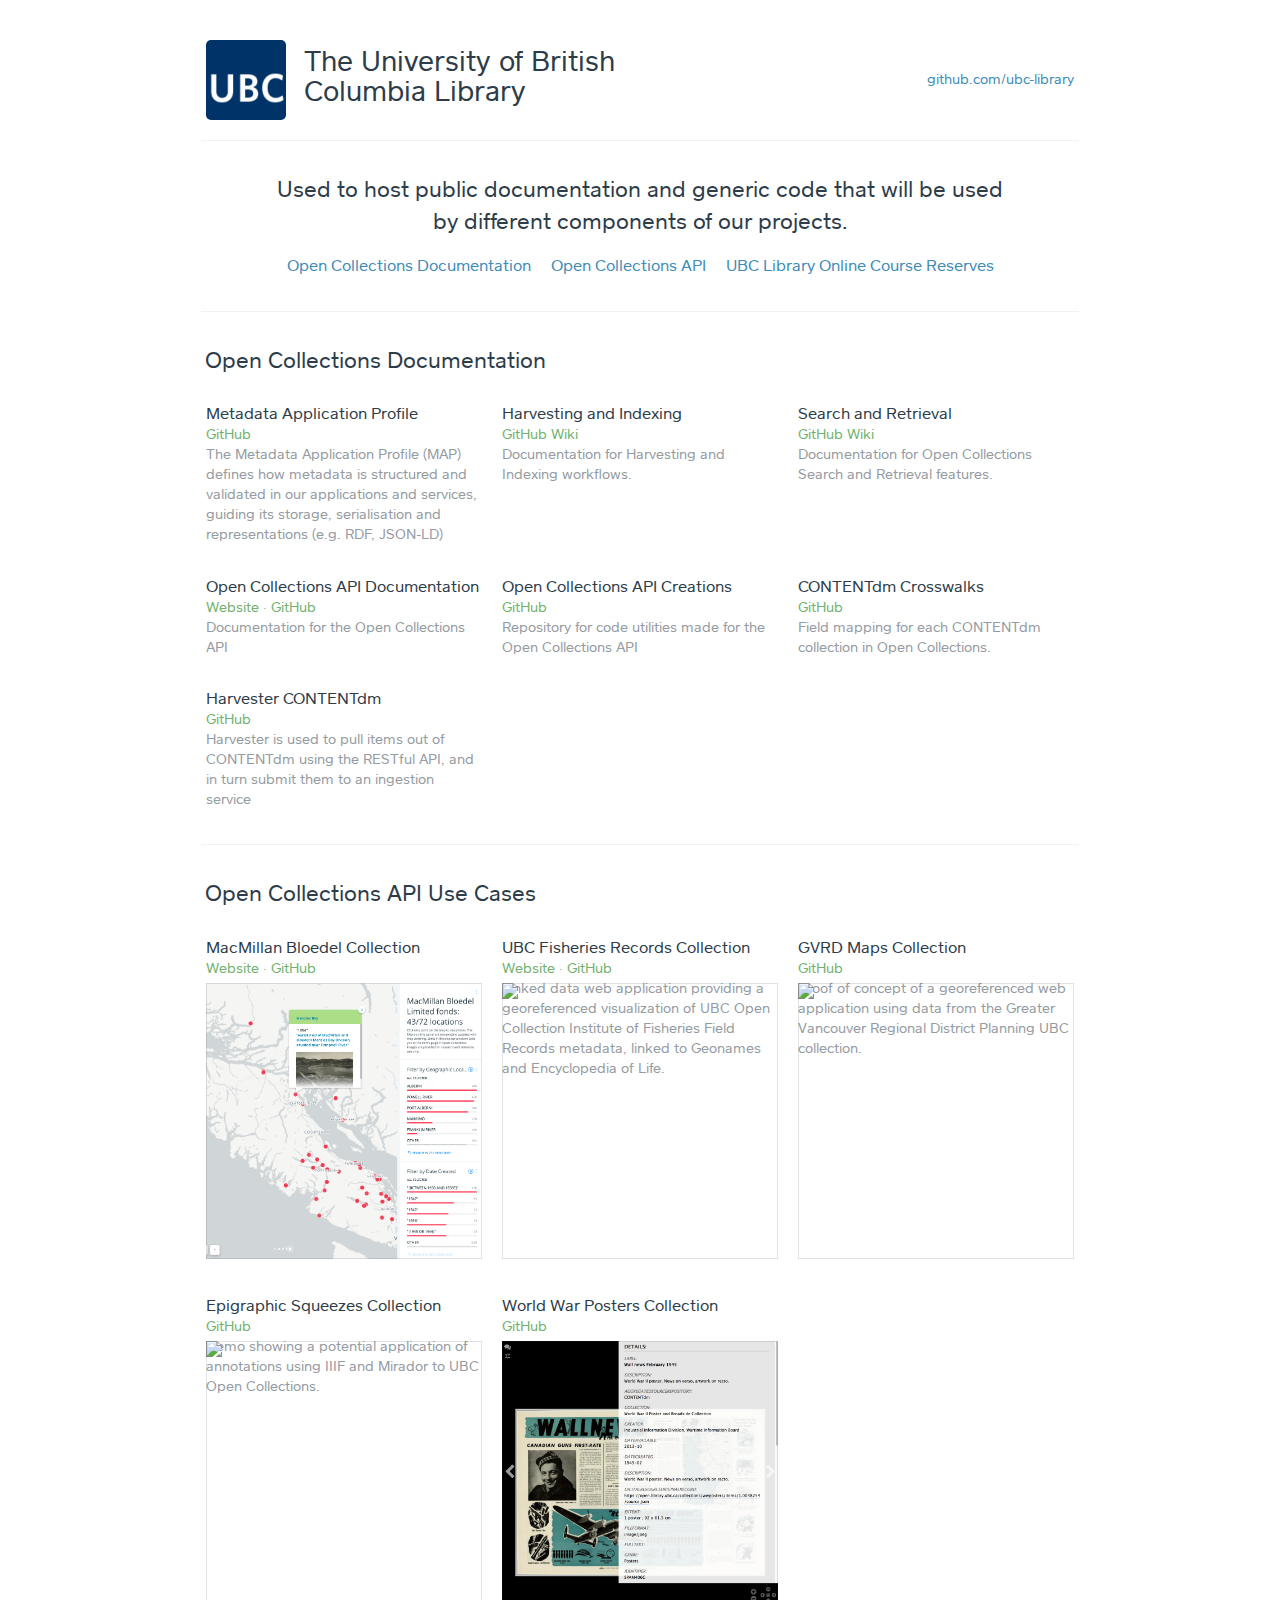
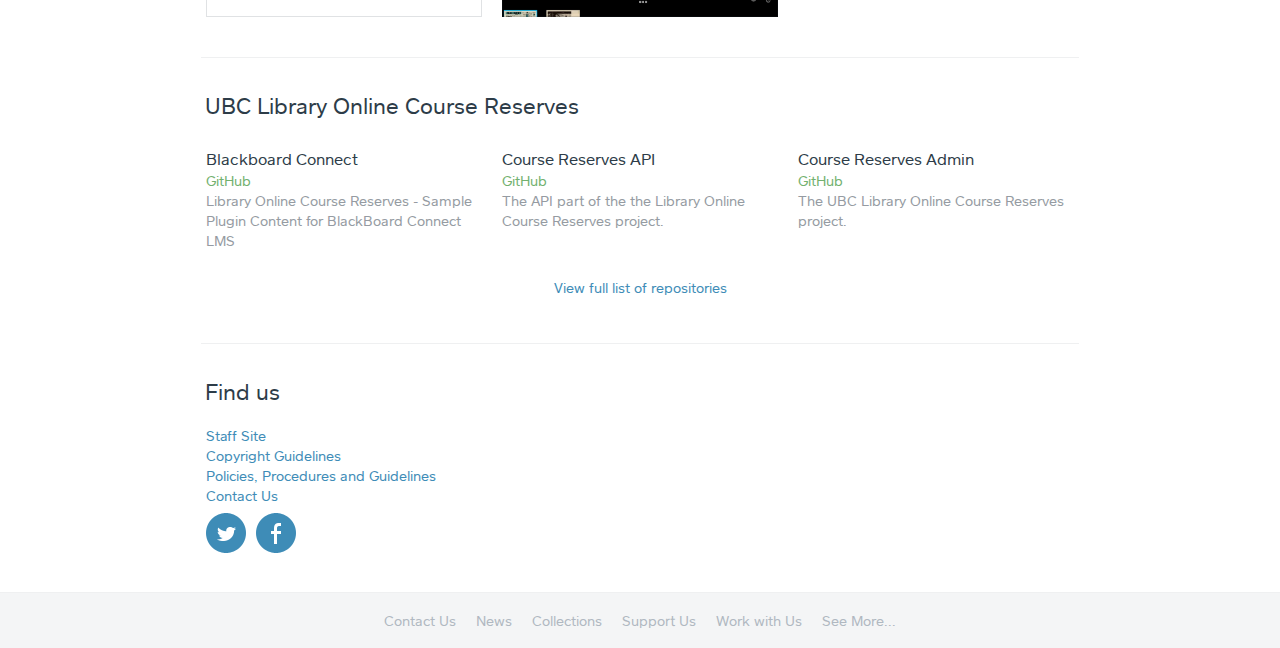
==== commit 9c8f6316: "git wiki link" ====
--- a/index.html
+++ b/index.html
@@ -58,7 +58,7 @@
               <li class="menu-item">
                 <div class="menu-item-info">
                   <h4 class="menu-item-name">Harvesting and Indexing</h4>
-                  <span class="menu-item-price"><a href="https://github.com/ubc-library/open-collections-harvesting-indexing-docs" target="_blank">GitHub</a></span>
+                  <span class="menu-item-price"><a href="https://github.com/ubc-library/open-collections-harvesting-indexing-docs/wiki" target="_blank">GitHub Wiki</a></span>
                   <p class="menu-item-description">Documentation for Harvesting and Indexing workflows.</p>
                 </div>
               </li>
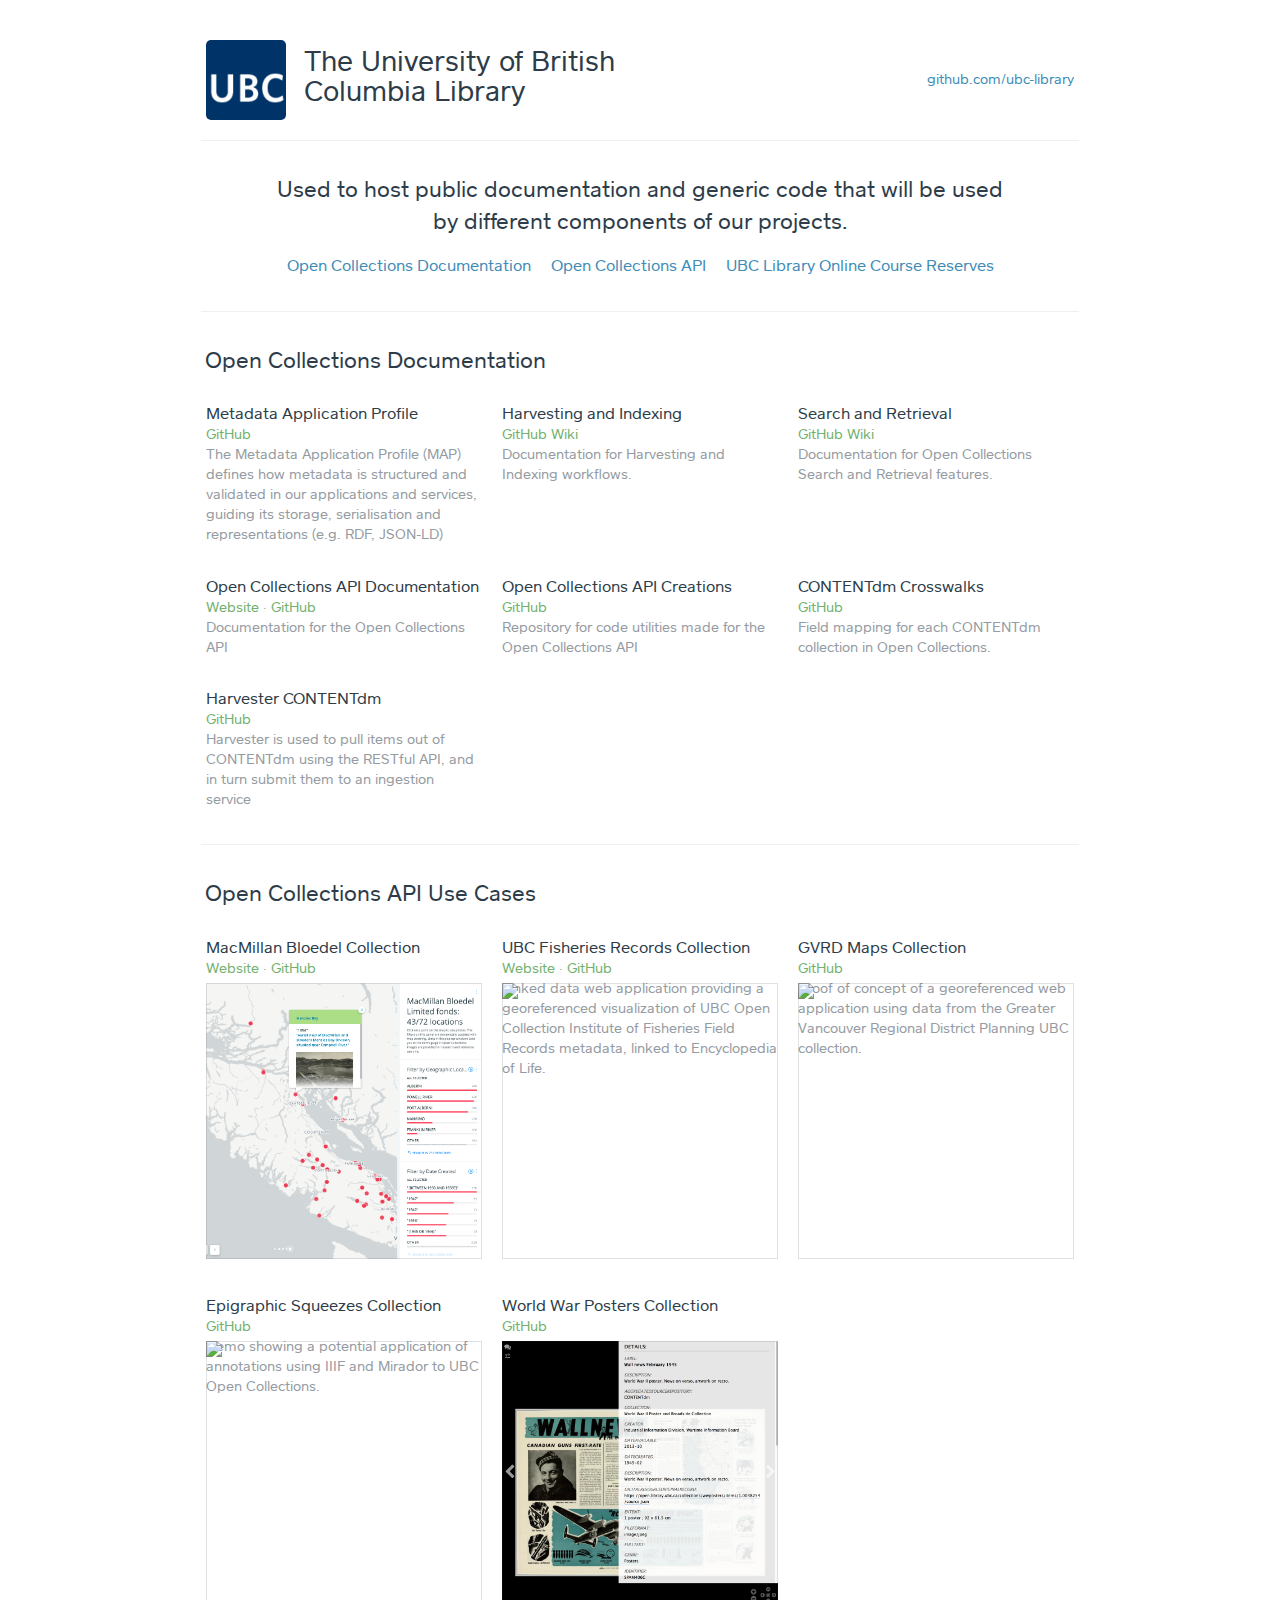
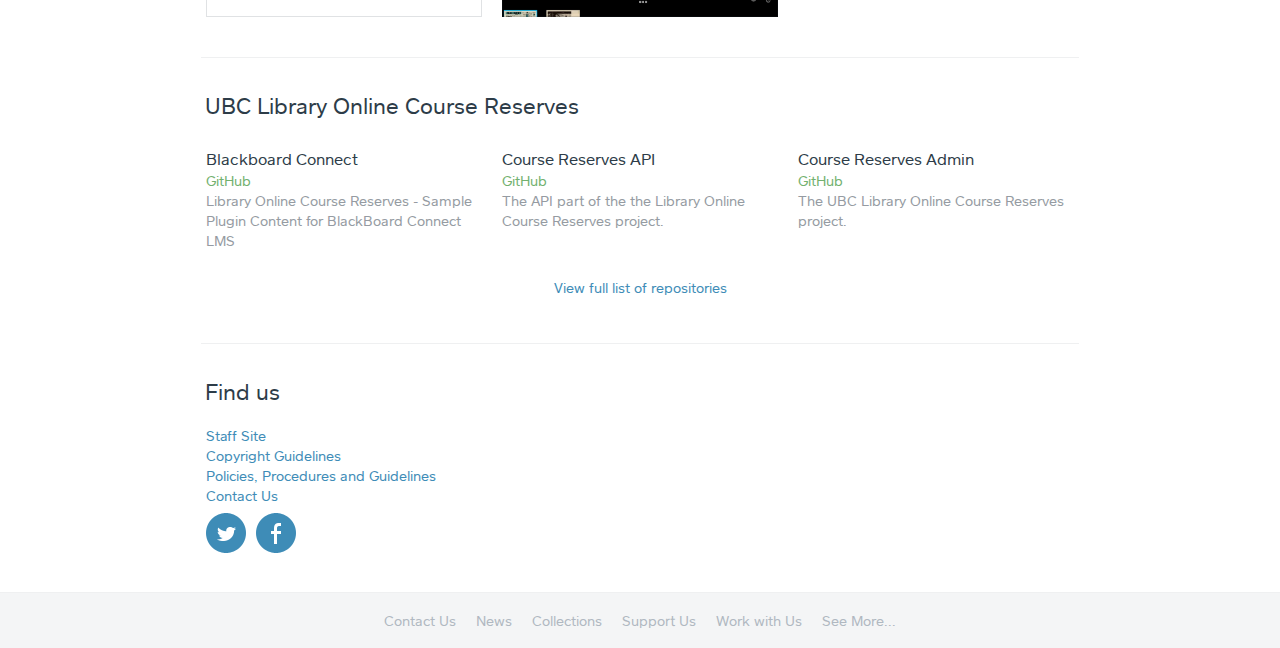
==== commit 3bfab324: "update index" ====
--- a/index.html
+++ b/index.html
@@ -116,7 +116,7 @@
                   <div class="menu-item-info">
                     <h4 class="menu-item-name">UBC Fisheries Records Collection</h4>
                     <span class="menu-item-price"><a href="https://carolamigo.carto.com/builder/df748d01-2fc8-424b-ae46-dfd834b200a0/embed" target="_blank">Website</a> &middot; <a href="https://github.com/ubc-library/open-collections-api-case-fisheries" target="_blank">GitHub</a></span>
-                    <p class="menu-item-description">Linked data web application providing a georeferenced visualization of UBC Open Collection Institute of Fisheries Field Records metadata, linked to Geonames and Encyclopedia of Life.</p>
+                    <p class="menu-item-description">Linked data web application providing a georeferenced visualization of UBC Open Collection Institute of Fisheries Field Records metadata, linked to Encyclopedia of Life.</p>
                   </div>
                     <div class="menu-item-image has-meta-content">
                         <img src="/images/fisheries.png" />
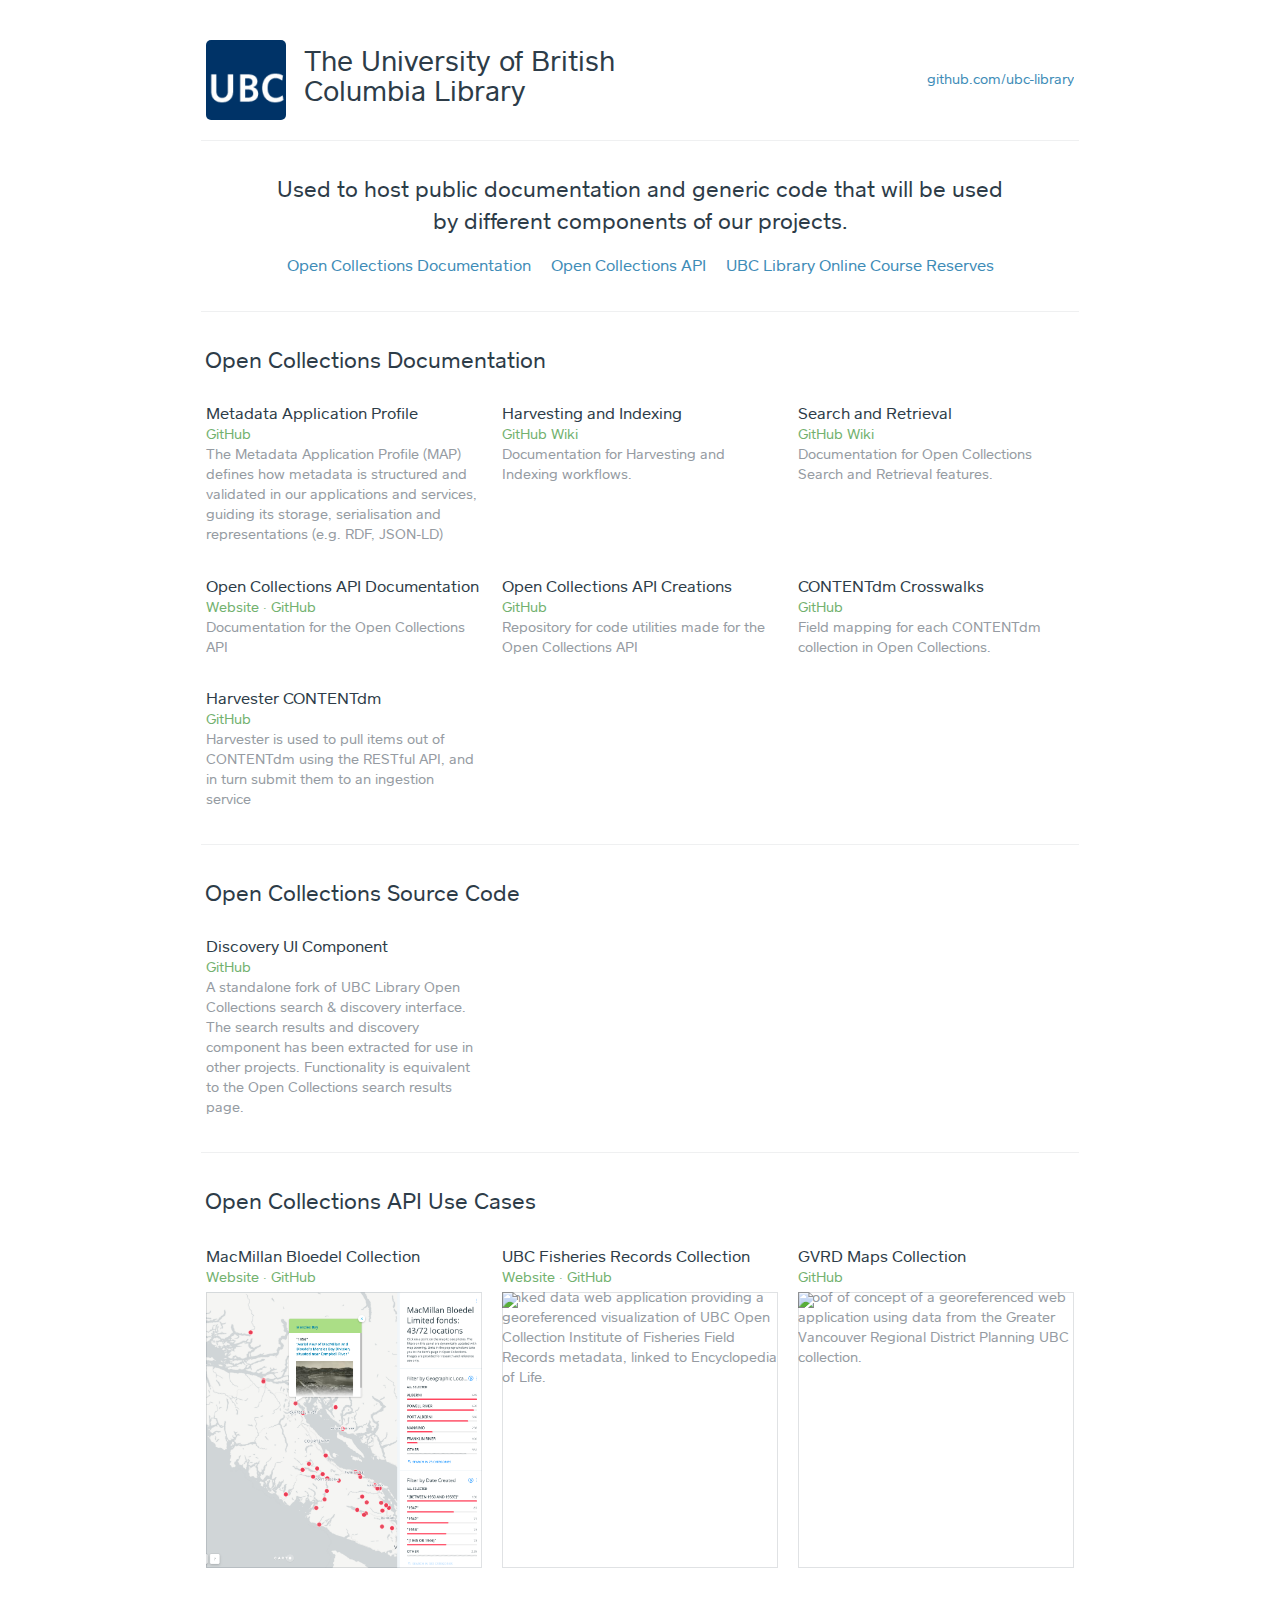
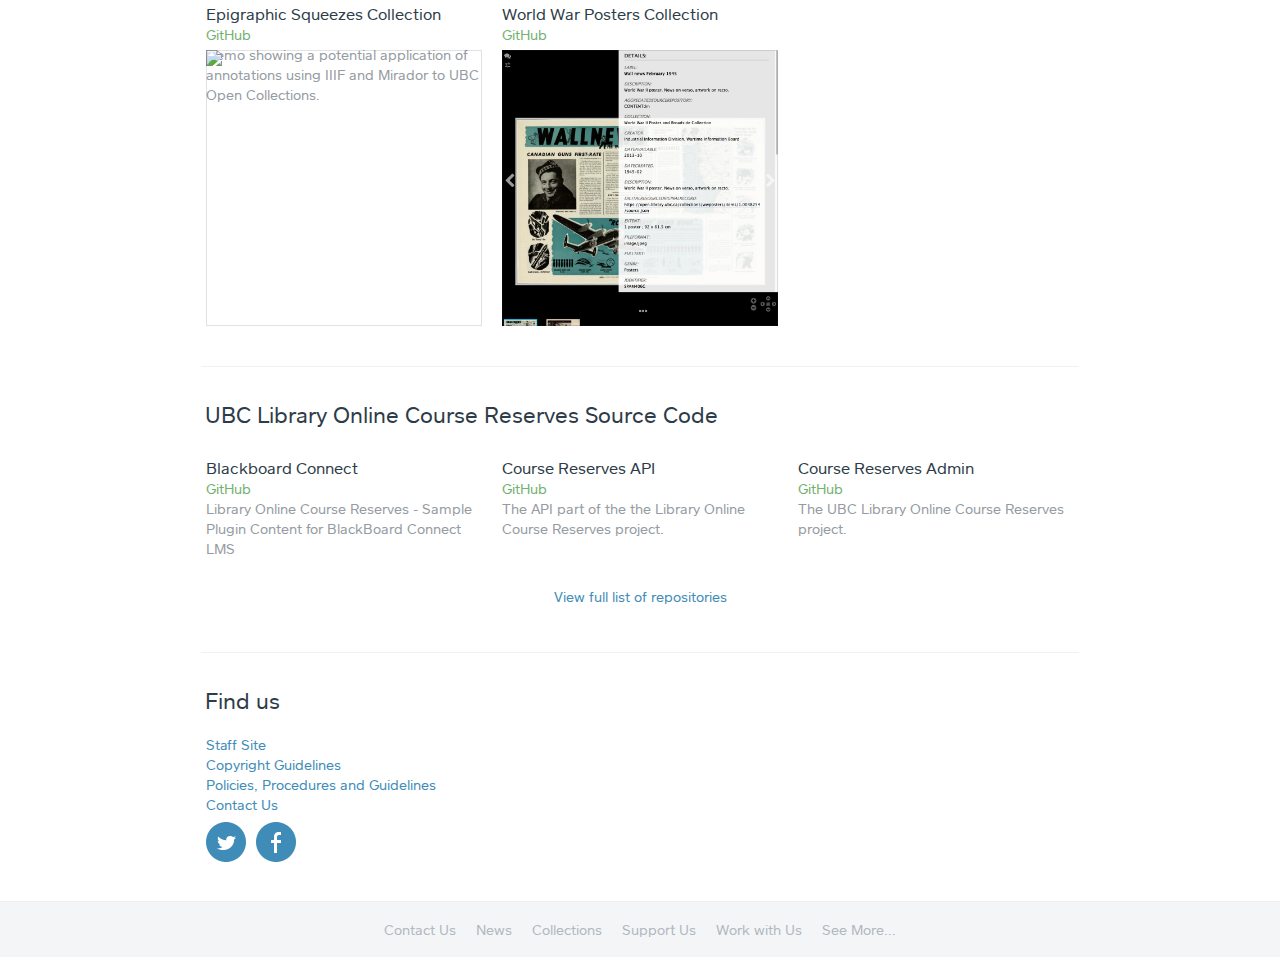
==== commit 721203a8: "update index" ====
--- a/index.html
+++ b/index.html
@@ -99,6 +99,18 @@
                   </li>
               </ol>
             </div>
+            <div id="oc_docs" class="menu-category">
+              <h3 class="menu-category-name">Open Collections Source Code</h3>
+              <ol class="menu-category-list">
+              <li class="menu-item">
+                <div class="menu-item-info">
+                  <h4 class="menu-item-name">Discovery UI Component</h4>
+                  <span class="menu-item-price"><a href="https://github.com/ubc-library/metadata-application-profile" target="_blank">GitHub</a></span>
+                  <p class="menu-item-description">A standalone fork of UBC Library Open Collections search & discovery interface. The search results and discovery component has been extracted for use in other projects. Functionality is equivalent to the Open Collections search results page.</p>
+                </div>
+              </li>
+            </ol>
+          </div>
             <div id="oc_api" class="menu-category">
               <h3 class="menu-category-name">Open Collections API Use Cases</h3>
               <ol class="menu-category-list has-images">
@@ -155,7 +167,7 @@
               </ol>
             </div>
             <div id="course_reserv" class="menu-category">
-              <h3 class="menu-category-name">UBC Library Online Course Reserves</h3>
+              <h3 class="menu-category-name">UBC Library Online Course Reserves Source Code</h3>
               <ol class="menu-category-list">
               <li class="menu-item">
                 <div class="menu-item-info">
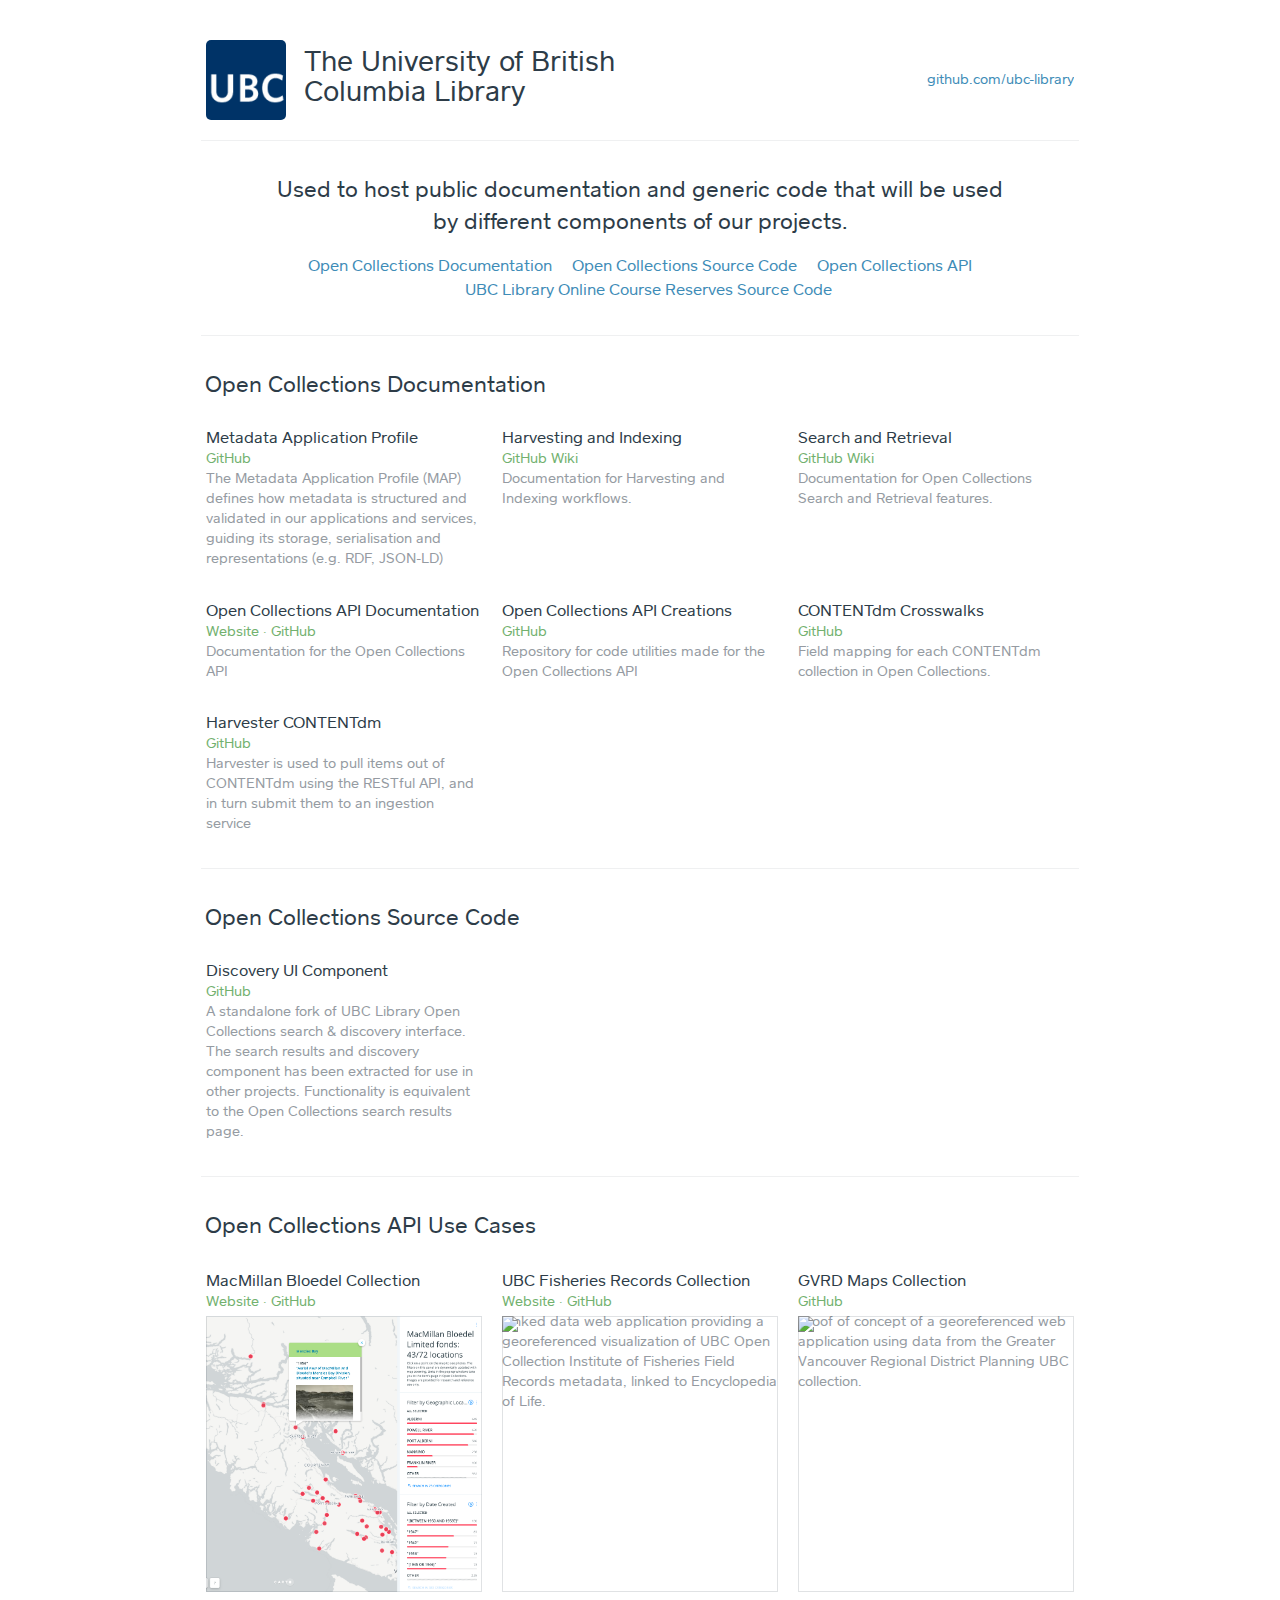
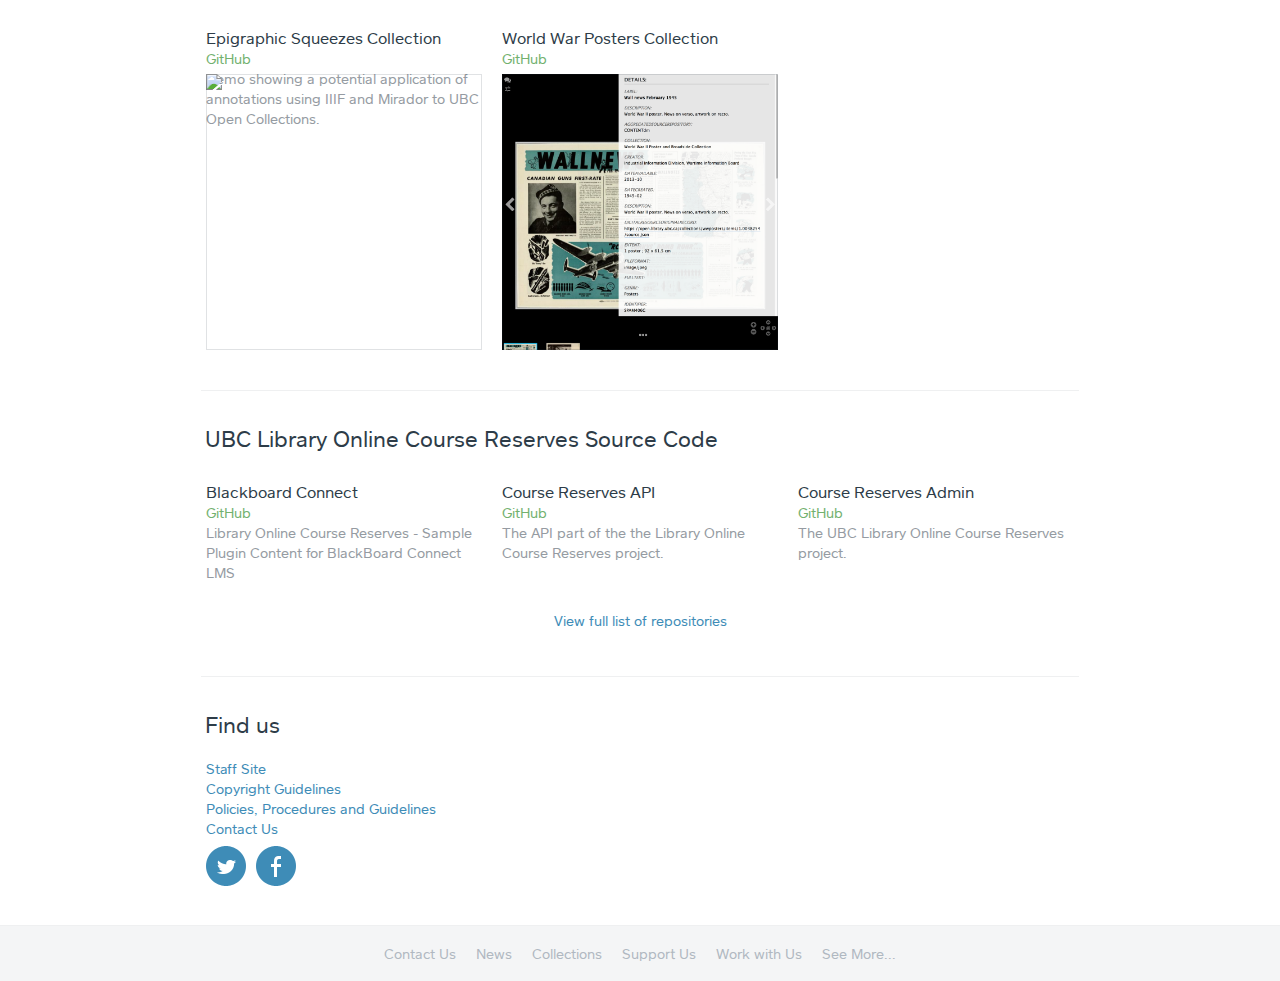
==== commit 6bc6c95a: "update index" ====
--- a/index.html
+++ b/index.html
@@ -40,8 +40,9 @@
             <nav class="menu-navigation">
               <ul class="menu-navigation-list">
                 <li class="menu-navigation-list-item"><a href="#oc_docs">Open Collections Documentation</a></li>
+                <li class="menu-navigation-list-item"><a href="#oc_code">Open Collections Source Code</a></li>
                 <li class="menu-navigation-list-item"><a href="#oc_api">Open Collections API</a></li>
-                <li class="menu-navigation-list-item"><a href="#course_reserv">UBC Library Online Course Reserves</a></li>
+                <li class="menu-navigation-list-item"><a href="#course_reserv">UBC Library Online Course Reserves Source Code</a></li>
               </ul>
             </nav>
 
@@ -99,13 +100,13 @@
                   </li>
               </ol>
             </div>
-            <div id="oc_docs" class="menu-category">
+            <div id="oc_code" class="menu-category">
               <h3 class="menu-category-name">Open Collections Source Code</h3>
               <ol class="menu-category-list">
               <li class="menu-item">
                 <div class="menu-item-info">
                   <h4 class="menu-item-name">Discovery UI Component</h4>
-                  <span class="menu-item-price"><a href="https://github.com/ubc-library/metadata-application-profile" target="_blank">GitHub</a></span>
+                  <span class="menu-item-price"><a href="https://github.com/ubc-library/open-collections-discovery-ui" target="_blank">GitHub</a></span>
                   <p class="menu-item-description">A standalone fork of UBC Library Open Collections search & discovery interface. The search results and discovery component has been extracted for use in other projects. Functionality is equivalent to the Open Collections search results page.</p>
                 </div>
               </li>
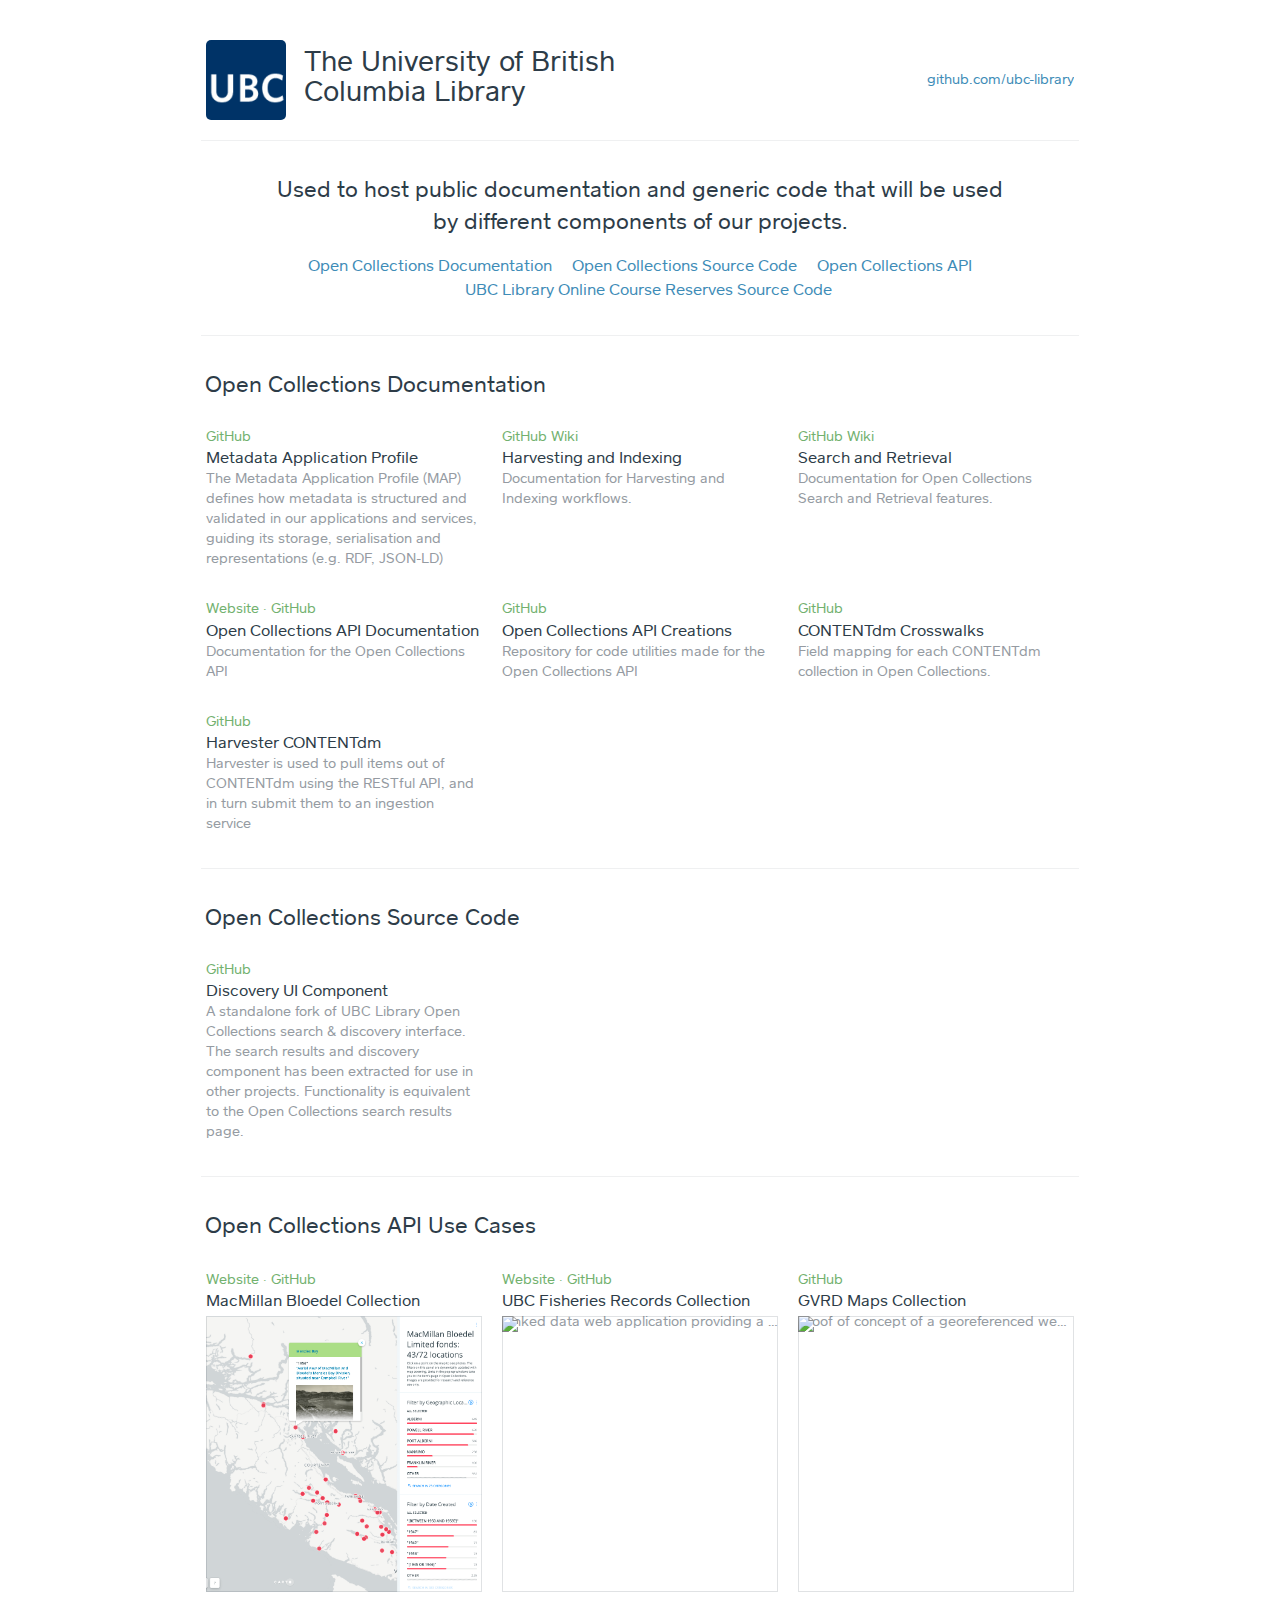
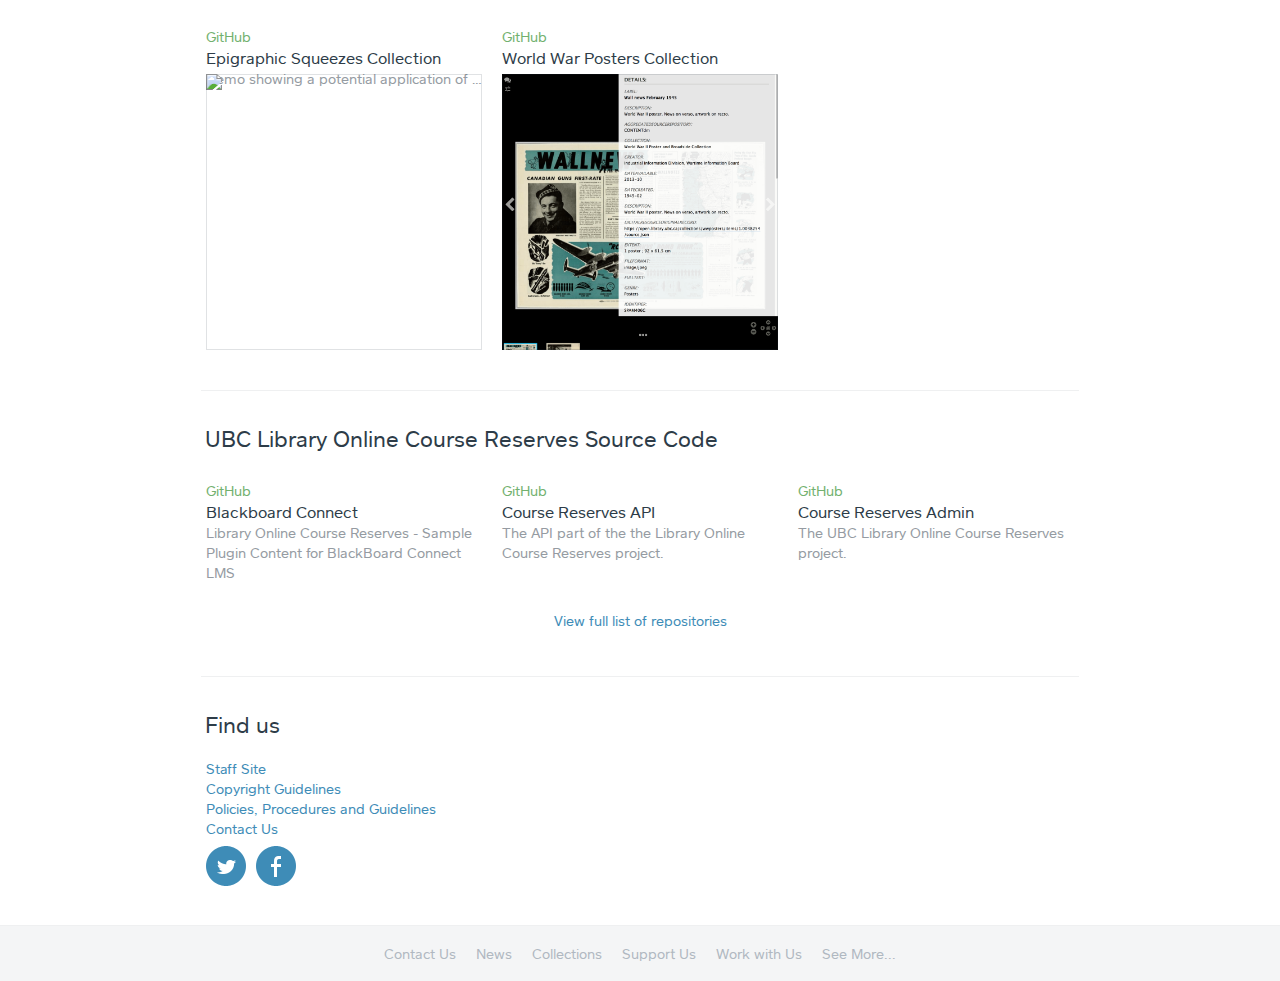
==== commit 2f6b44e0: "fixing bug" ====
--- a/index.html
+++ b/index.html
@@ -51,50 +51,50 @@
               <ol class="menu-category-list">
               <li class="menu-item">
                 <div class="menu-item-info">
+                  <span class="menu-item-price"><a href="https://github.com/ubc-library/metadata-application-profile" target="_blank">GitHub</a></span>
                   <h4 class="menu-item-name">Metadata Application Profile</h4>
-                  <span class="menu-item-price"><a href="https://github.com/ubc-library/metadata-application-profile" target="_blank">GitHub</a></span>
                   <p class="menu-item-description">The Metadata Application Profile (MAP) defines how metadata is structured and validated in our applications and services, guiding its storage, serialisation and representations (e.g. RDF, JSON-LD)</p>
                 </div>
               </li>
               <li class="menu-item">
                 <div class="menu-item-info">
+                  <span class="menu-item-price"><a href="https://github.com/ubc-library/open-collections-harvesting-indexing-docs/wiki" target="_blank">GitHub Wiki</a></span>
                   <h4 class="menu-item-name">Harvesting and Indexing</h4>
-                  <span class="menu-item-price"><a href="https://github.com/ubc-library/open-collections-harvesting-indexing-docs/wiki" target="_blank">GitHub Wiki</a></span>
                   <p class="menu-item-description">Documentation for Harvesting and Indexing workflows.</p>
                 </div>
               </li>
               <li class="menu-item">
                 <div class="menu-item-info">
+                  <span class="menu-item-price"><a href="https://github.com/ubc-library/open-collections-search-retrieval-docs/wiki" target="_blank">GitHub Wiki</a></span>
                   <h4 class="menu-item-name">Search and Retrieval</h4>
-                  <span class="menu-item-price"><a href="https://github.com/ubc-library/open-collections-search-retrieval-docs/wiki" target="_blank">GitHub Wiki</a></span>
                   <p class="menu-item-description">Documentation for Open Collections Search and Retrieval features.</p>
                 </div>
                 </li>
                 <li class="menu-item">
                   <div class="menu-item-info">
+                    <span class="menu-item-price"><a href="https://open.library.ubc.ca/docs" target="_blank">Website</a> &middot; <a href="https://github.com/ubc-library/docs-open-collections-api" target="_blank">GitHub</a></span>
                     <h4 class="menu-item-name">Open Collections API Documentation</h4>
-                    <span class="menu-item-price"><a href="https://open.library.ubc.ca/docs" target="_blank">Website</a> &middot; <a href="https://github.com/ubc-library/docs-open-collections-api" target="_blank">GitHub</a></span>
                     <p class="menu-item-description">Documentation for the Open Collections API</p>
                   </div>
                 </li>
                 <li class="menu-item">
                   <div class="menu-item-info">
+                    <span class="menu-item-price"><a href="https://github.com/ubc-library/open-collections-api-creations" target="_blank">GitHub</a></span>
                     <h4 class="menu-item-name">Open Collections API Creations</h4>
-                    <span class="menu-item-price"><a href="https://github.com/ubc-library/open-collections-api-creations" target="_blank">GitHub</a></span>
                     <p class="menu-item-description">Repository for code utilities made for the Open Collections API</p>
                   </div>
                 </li>
                 <li class="menu-item">
                   <div class="menu-item-info">
+                    <span class="menu-item-price"><a href="https://github.com/ubc-library/harvester-contentdm-crosswalks" target="_blank">GitHub</a></span>
                     <h4 class="menu-item-name">CONTENTdm Crosswalks</h4>
-                    <span class="menu-item-price"><a href="https://github.com/ubc-library/harvester-contentdm-crosswalks" target="_blank">GitHub</a></span>
                     <p class="menu-item-description">Field mapping for each CONTENTdm collection in Open Collections.</p>
                   </div>
                   </li>
                 <li class="menu-item">
                   <div class="menu-item-info">
+                    <span class="menu-item-price"><a href="https://github.com/ubc-library/harvester-contentdm" target="_blank">GitHub</a></span>
                     <h4 class="menu-item-name">Harvester CONTENTdm</h4>
-                    <span class="menu-item-price"><a href="https://github.com/ubc-library/harvester-contentdm" target="_blank">GitHub</a></span>
                     <p class="menu-item-description">Harvester is used to pull items out of CONTENTdm using the RESTful API, and in turn submit them to an ingestion service</p>
                   </div>
                   </li>
@@ -105,8 +105,8 @@
               <ol class="menu-category-list">
               <li class="menu-item">
                 <div class="menu-item-info">
+                  <span class="menu-item-price"><a href="https://github.com/ubc-library/open-collections-discovery-ui" target="_blank">GitHub</a></span>
                   <h4 class="menu-item-name">Discovery UI Component</h4>
-                  <span class="menu-item-price"><a href="https://github.com/ubc-library/open-collections-discovery-ui" target="_blank">GitHub</a></span>
                   <p class="menu-item-description">A standalone fork of UBC Library Open Collections search & discovery interface. The search results and discovery component has been extracted for use in other projects. Functionality is equivalent to the Open Collections search results page.</p>
                 </div>
               </li>
@@ -117,8 +117,8 @@
               <ol class="menu-category-list has-images">
                 <li class="menu-item">
                   <div class="menu-item-info">
+                    <span class="menu-item-price"><a href="https://carolamigo.carto.com/builder/881d9644-0439-4131-ad92-c16bcb1e2608/embed" target="_blank">Website</a> &middot; <a href="https://github.com/ubc-library/open-collections-api-case-macmillan" target="_blank">GitHub</a></span>
                     <h4 class="menu-item-name">MacMillan Bloedel Collection</h4>
-                    <span class="menu-item-price"><a href="https://carolamigo.carto.com/builder/881d9644-0439-4131-ad92-c16bcb1e2608/embed" target="_blank">Website</a> &middot; <a href="https://github.com/ubc-library/open-collections-api-case-macmillan" target="_blank">GitHub</a></span>
                     <p class="menu-item-description">Linked data web application providing a georeferenced visualization of UBC Open Collection MacMillan Bloedel metadata, linked to Geonames.</p>
                   </div>
                   <div class="menu-item-image has-meta-content">
@@ -127,8 +127,8 @@
                 </li>
                 <li class="menu-item">
                   <div class="menu-item-info">
+                    <span class="menu-item-price"><a href="https://carolamigo.carto.com/builder/df748d01-2fc8-424b-ae46-dfd834b200a0/embed" target="_blank">Website</a> &middot; <a href="https://github.com/ubc-library/open-collections-api-case-fisheries" target="_blank">GitHub</a></span>
                     <h4 class="menu-item-name">UBC Fisheries Records Collection</h4>
-                    <span class="menu-item-price"><a href="https://carolamigo.carto.com/builder/df748d01-2fc8-424b-ae46-dfd834b200a0/embed" target="_blank">Website</a> &middot; <a href="https://github.com/ubc-library/open-collections-api-case-fisheries" target="_blank">GitHub</a></span>
                     <p class="menu-item-description">Linked data web application providing a georeferenced visualization of UBC Open Collection Institute of Fisheries Field Records metadata, linked to Encyclopedia of Life.</p>
                   </div>
                     <div class="menu-item-image has-meta-content">
@@ -137,8 +137,8 @@
                 </li>
                 <li class="menu-item">
                   <div class="menu-item-info">
+                    <span class="menu-item-price"><a href="https://github.com/ubc-library/open-collections-api-case-gvrd_maps" target="_blank">GitHub</a></span>
                     <h4 class="menu-item-name">GVRD Maps Collection</h4>
-                    <span class="menu-item-price"><a href="https://github.com/ubc-library/open-collections-api-case-gvrd_maps" target="_blank">GitHub</a></span>
                     <p class="menu-item-description">Proof of concept of a georeferenced web application using data from the Greater Vancouver Regional District Planning UBC collection.</p>
                   </div>
                   <div class="menu-item-image has-meta-content">
@@ -147,8 +147,8 @@
                 </li>
                 <li class="menu-item">
                   <div class="menu-item-info">
+                    <span class="menu-item-price"><a href="https://github.com/ubc-library/open-collections-api-case-epigraphic" target="_blank">GitHub</a></span>
                     <h4 class="menu-item-name">Epigraphic Squeezes Collection</h4>
-                    <span class="menu-item-price"><a href="https://github.com/ubc-library/open-collections-api-case-epigraphic" target="_blank">GitHub</a></span>
                     <p class="menu-item-description">Demo showing a potential application of annotations using IIIF and Mirador to UBC Open Collections.</p>
                   </div>
                   <div class="menu-item-image has-meta-content">
@@ -157,8 +157,8 @@
                 </li>
                 <li class="menu-item">
                   <div class="menu-item-info">
+                    <span class="menu-item-price"><a href="https://github.com/ubc-library/open-collections-api-case-wwposters" target="_blank">GitHub</a></span>
                     <h4 class="menu-item-name">World War Posters Collection</h4>
-                    <span class="menu-item-price"><a href="https://github.com/ubc-library/open-collections-api-case-wwposters" target="_blank">GitHub</a></span>
                     <p class="menu-item-description">Demo integrating the collections from World Digital Library (which contains collections from Library of Congress, British Library, among others), University of Washington and University of British Columbia, using IIIF and Mirador viewer.</p>
                   </div>
                   <div class="menu-item-image has-meta-content">
@@ -172,22 +172,22 @@
               <ol class="menu-category-list">
               <li class="menu-item">
                 <div class="menu-item-info">
+                  <span class="menu-item-price"><a href="https://github.com/ubc-library/course-reserves-blackboard-connect" target="_blank">GitHub</a></span>
                   <h4 class="menu-item-name">Blackboard Connect</h4>
-                  <span class="menu-item-price"><a href="https://github.com/ubc-library/course-reserves-blackboard-connect" target="_blank">GitHub</a></span>
                   <p class="menu-item-description">Library Online Course Reserves - Sample Plugin Content for BlackBoard Connect LMS</p>
                 </div>
               </li>
               <li class="menu-item">
                 <div class="menu-item-info">
+                  <span class="menu-item-price"><a href="https://github.com/ubc-library/course-reserves-api" target="_blank">GitHub</a></span>
                   <h4 class="menu-item-name">Course Reserves API</h4>
-                  <span class="menu-item-price"><a href="https://github.com/ubc-library/course-reserves-api" target="_blank">GitHub</a></span>
                   <p class="menu-item-description">The API part of the the Library Online Course Reserves project.</p>
                 </div>
               </li>
               <li class="menu-item">
                 <div class="menu-item-info">
+                  <span class="menu-item-price"><a href="https://github.com/ubc-library/course-reserves-admin" target="_blank">GitHub</a></span>
                   <h4 class="menu-item-name">Course Reserves Admin</h4>
-                  <span class="menu-item-price"><a href="https://github.com/ubc-library/course-reserves-admin" target="_blank">GitHub</a></span>
                   <p class="menu-item-description">The UBC Library Online Course Reserves project.</p>
                 </div>
               </li>
